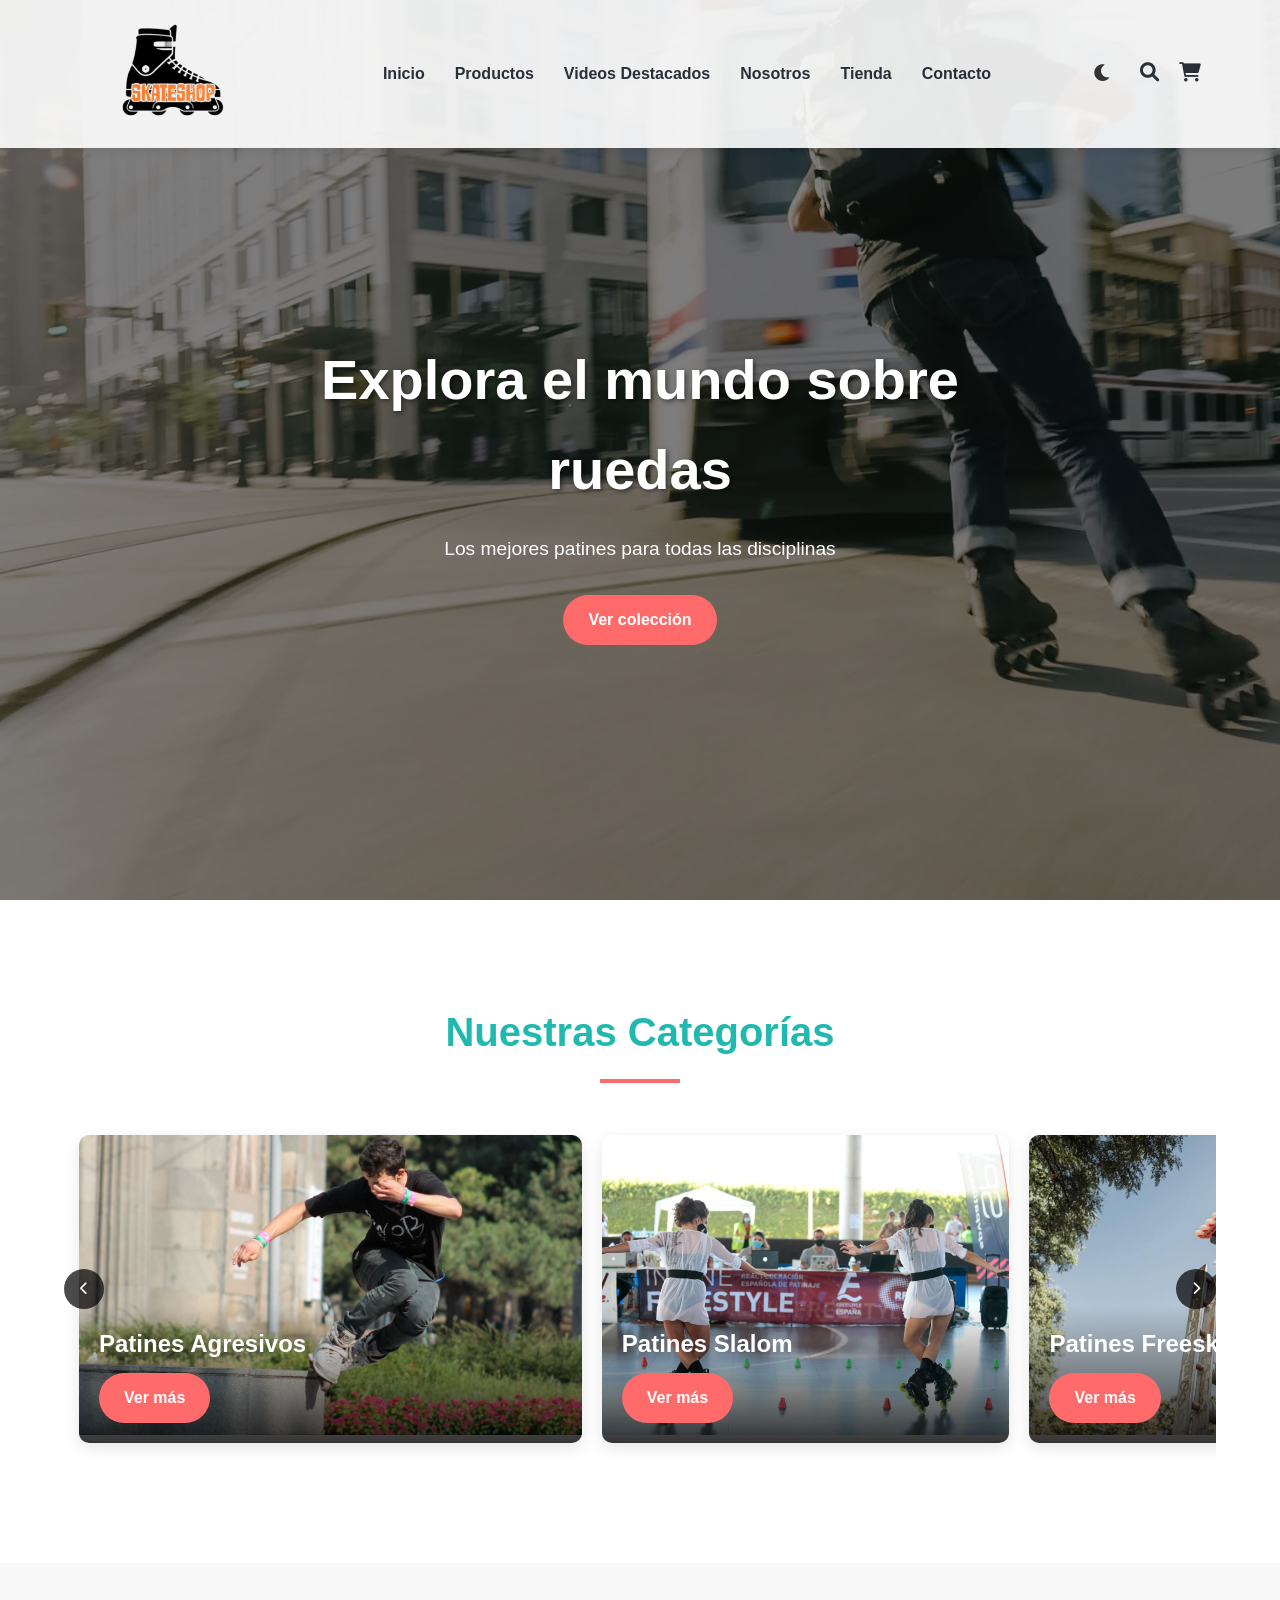
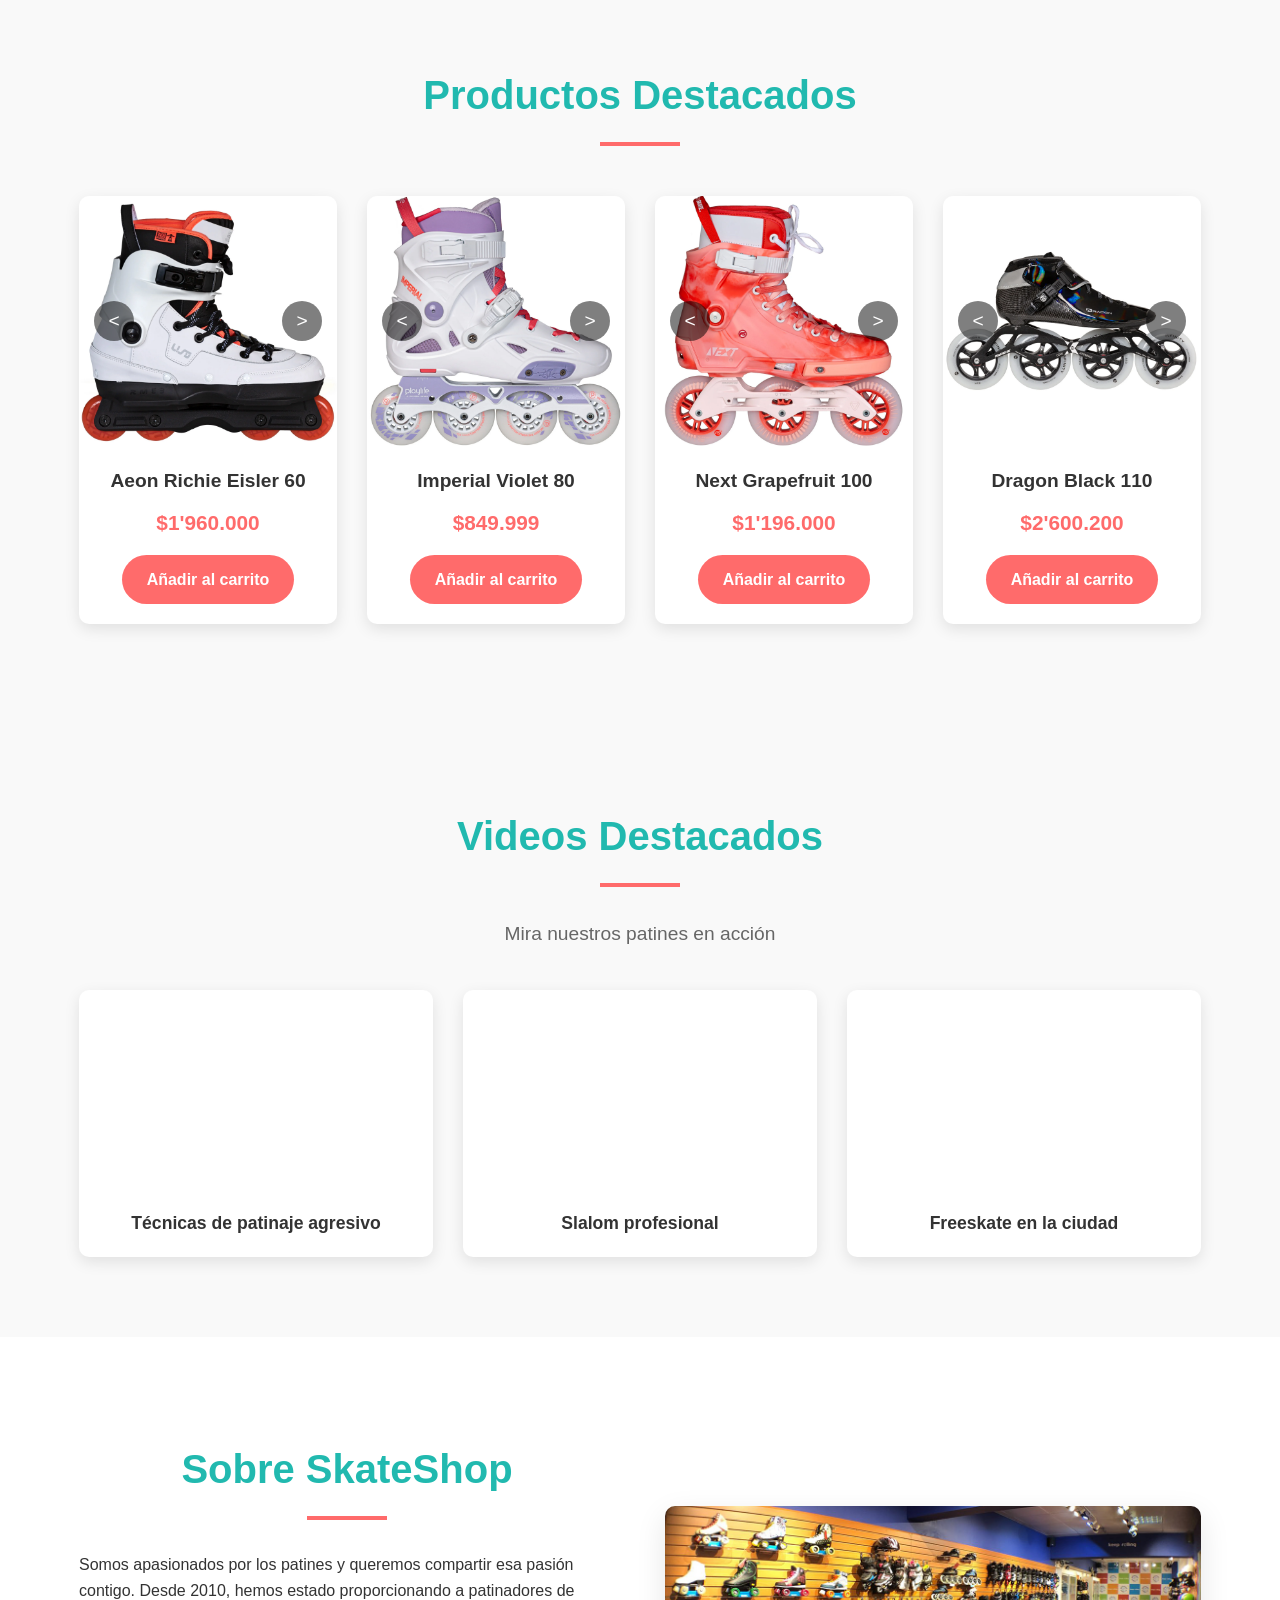
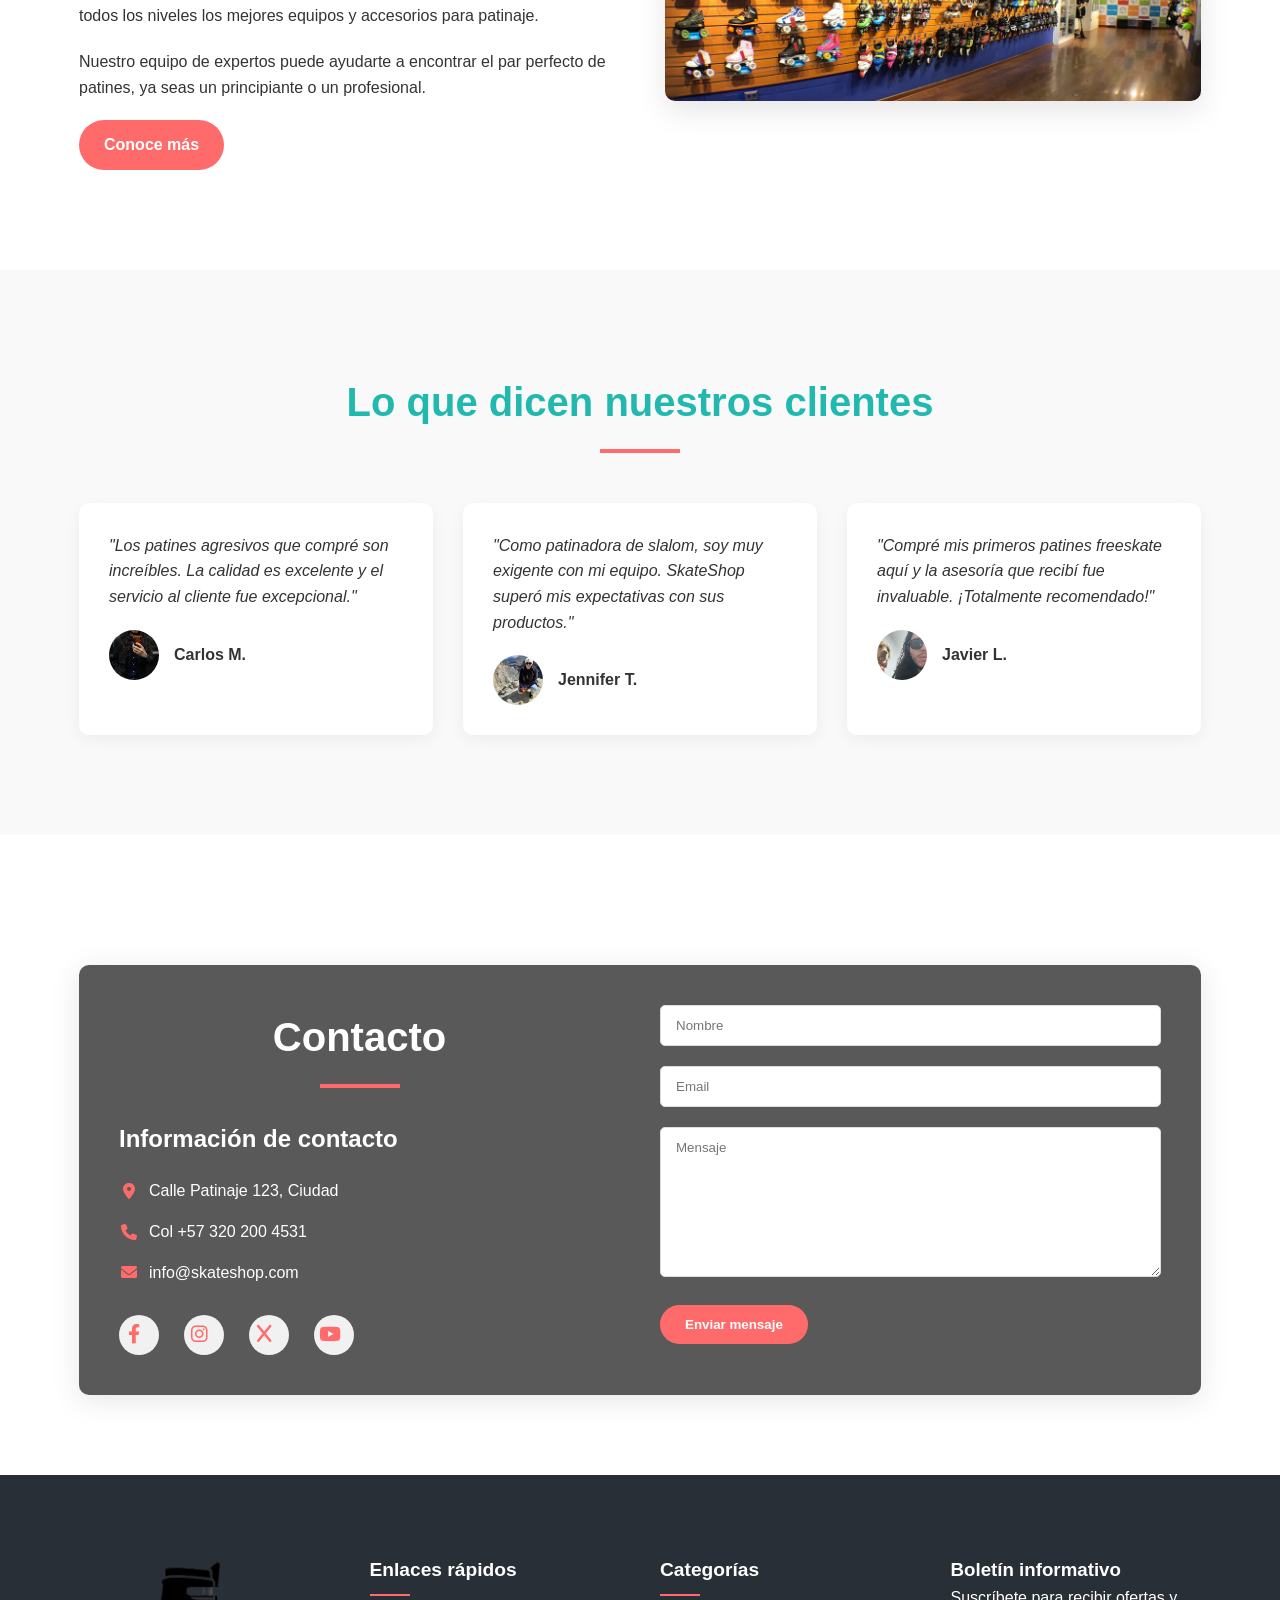
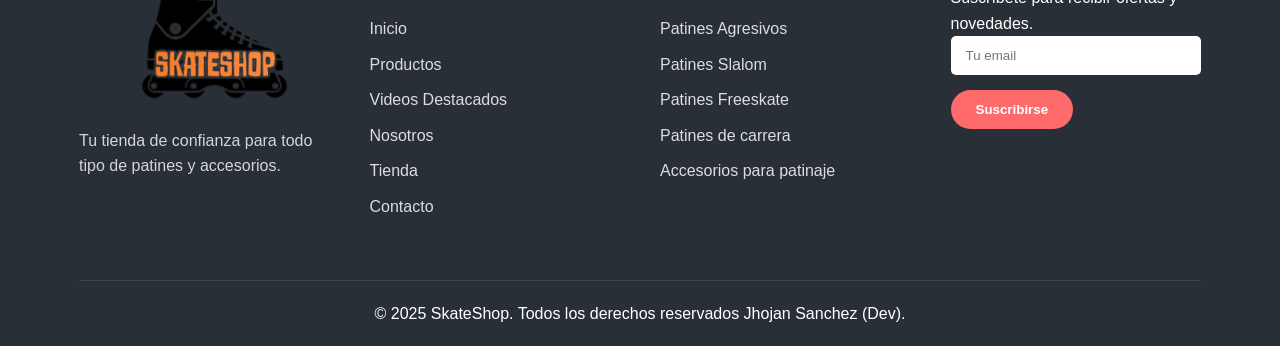
==== index.html @ 590245e5 "Add files via upload" ====
<!DOCTYPE html>
<html lang="es">
<head>
    <meta charset="UTF-8">
    <meta name="viewport" content="width=device-width, initial-scale=1.0">
    <title>SkateShop - Tienda de Patines</title>
    <link rel="stylesheet" href="https://cdnjs.cloudflare.com/ajax/libs/font-awesome/6.0.0-beta3/css/all.min.css">
    <link rel="stylesheet" href="css/style.css">
</head>
<body>
    <header class="header">
        <div class="container"> 
            <div class="header-content">
                <div class="logo">
                    
                    <img src="img/LogoSS.png" alt="SkateShop" height="100" width="180" >
                </div>
                <nav class="navbar">
                    <ul>
                        <li><a href="#home">Inicio</a></li>
                        <li><a href="#products">Productos</a></li>
                        <li><a href="#videos">Videos Destacados</a></li>
                        <li><a href="#about">Nosotros</a></li>
                        <li><a href="./index_car.html">Tienda</a></li>
                        <li><a href="#contact">Contacto</a></li>

                    </ul>
                </nav>
                <div class="header-actions">
                    <!-- Botón de cambio de tema -->
                    <button id="theme-toggle" class="theme-btn">
                        <i class="fas fa-moon"></i> <!-- Icono de luna (modo oscuro) -->
                        </button>
                    <a href="#" class="search-btn"><i class="fas fa-search"></i></a>
                    <a href="./carrito.html" class="cart-btn"><i class="fas fa-shopping-cart"></i></a>
                    <div class="hamburger-menu">
                        <div class="bar"></div>
                        <div class="bar"></div>
                        <div class="bar"></div>
                        

                    </div>
                </div>
            </div>
        </div>
    </header>

    <section class="hero" id="home">
        <div class="container">
            <div class="hero-content">
                <h1>Explora el mundo sobre ruedas</h1>
                <p>Los mejores patines para todas las disciplinas</p>
                <a href="#products" class="btn">Ver colección</a>
            </div>
        </div>
    </section>
    <section class="categories" id="products">
        <div class="container">
            <h2 class="section-title">Nuestras Categorías</h2>
            <div class="categories-carousel">
                <div class="carousel-inner">
                    <!-- Categoría 1 -->
                    <div class="category-item">
                        <img src="img/agresivos.jpg" alt="Patines Agresivos">
                        <div class="category-info">
                            <h3>Patines Agresivos</h3>
                            <a href="./agresivo.html" class="btn">Ver más</a>
                        </div>
                    </div>
                    
                    <!-- Categoría 2 -->
                    <div class="category-item">
                        <img src="img/slalom.jpg" alt="Patines Slalom">
                        <div class="category-info">
                            <h3>Patines Slalom</h3>
                            <a href="./slalom.html" class="btn">Ver más</a>
                        </div>
                    </div>
                    
                    <!-- Categoría 3 -->
                    <div class="category-item">
                        <img src="img/freeskate.jpg" alt="Patines Freeskate">
                        <div class="category-info">
                            <h3>Patines Freeskate</h3>
                            <a href="./freeskate.html" class="btn">Ver más</a>
                        </div>
                    </div>
                    
                    <!-- Categoría 4 -->
                    <div class="category-item">
                        <img src="img/carrera.jpg" alt="Patines de carrera">
                        <div class="category-info">
                            <h3>Patines de carrera</h3>
                            <a href="./carrera.html" class="btn">Ver más</a>
                        </div>
                    </div>
                    
                    <!-- Categoría 5 -->
                    <div class="category-item">
                        <img src="img/accesorios.jpg" alt="Accesorios para patinaje">
                        <div class="category-info">
                            <h3>Accesorios</h3>
                            <a href="./accesorios.html" class="btn">Ver más</a>
                        </div>
                    </div>
                </div>
                
                <!-- Flechas de navegación -->
                <button class="carousel-arrow prev"><i class="fas fa-chevron-left"></i></button>
                <button class="carousel-arrow next"><i class="fas fa-chevron-right"></i></button>
                </div>
        </div>
    </section>
    <section class="featured-products">
        <div class="container">
            <h2 class="section-title">Productos Destacados</h2>
            <div class="products-grid">
                <!-- Producto 1  -->
                <div class="product-item">
                    <div class="product-carousel">
                        <img src="img/producto1.jpg" alt="Patín agresivo frontal" class="active">
                        <img src="img/producto1-2.jpg" alt="Patín agresivo lateral">
                        <img src="img/producto1-3.jpg" alt="Patín agresivo detalle">
                            <button class="carousel-prev">&lt;</button>
                            <button class="carousel-next">&gt;</button>
                    </div>
                        <div class="product-info">
                            <h3>Aeon Richie Eisler 60</h3>
                            <span class="price">$1'960.000</span>
                            <a href="./js/main.js" class="btn">Añadir al carrito</a>
                        </div>
                </div>
                    
                <!-- Producto 2 -->
                <div class="product-item">
                    <div class="product-carousel">
                        <img src="img/producto2.jpg" alt="Patín slalom frontal" class="active">
                        <img src="img/producto2-2.jpg" alt="Patín slalom lateral">
                        <img src="img/producto2-3.jpg" alt="Patín slalom detalle">
                            <button class="carousel-prev">&lt;</button>
                            <button class="carousel-next">&gt;</button>
                    </div>
                        <div class="product-info">
                            <h3>Imperial Violet 80</h3>
                            <span class="price">$849.999</span>
                            <a href="#" class="btn">Añadir al carrito</a>
                        </div>
                    </div>
                    
                <!-- Producto 3  -->
                <div class="product-item">
                    <div class="product-carousel">
                        <img src="img/producto3.jpg" alt="Patín freeskate frontal" class="active">
                        <img src="img/producto3-2.jpg" alt="Patín freeskate lateral">
                        <img src="img/producto3-3.jpg" alt="Patín freeskate detalle">
                            <button class="carousel-prev">&lt;</button>
                            <button class="carousel-next">&gt;</button>
                    </div>
                        <div class="product-info">
                            <h3>Next Grapefruit 100</h3>
                            <span class="price">$1'196.000</span>
                            <a href="#" class="btn">Añadir al carrito</a>
                        </div>
                    </div>
                    
                <!-- Producto 4  -->
                <div class="product-item">
                    <div class="product-carousel">
                        <img src="img/producto4.jpg" alt="Patín carrera frontal" class="active">
                        <img src="img/producto4-2.jpg" alt="Patín carrera lateral">
                        <img src="img/producto4-3.jpg" alt="Patín carrera detalle">
                            <button class="carousel-prev">&lt;</button>
                            <button class="carousel-next">&gt;</button>
                        </div>
                    <div class="product-info">
                            <h3>Dragon Black 110</h3>
                            <span class="price">$2'600.200</span>
                            <a href="#" class="btn">Añadir al carrito</a>
                    </div>
                </div>
            </div>
        </div>
    </section>
    <section class="video-gallery" id="videos">
        <div class="container">
            <h2 class="section-title">Videos Destacados</h2>
            <p class="section-subtitle">Mira nuestros patines en acción</p>
            
            <div class="videos-grid">
                <!-- Video 1 -->
                <div class="video-item">
                    <div class="video-wrapper">
                        <iframe width="560" height="315" src="https://www.youtube.com/embed/Sr0-2XMHd2Q?si=Ds5uOiQZs5JScUK5" title="YouTube video player" frameborder="0" allow="accelerometer; autoplay; clipboard-write; encrypted-media; gyroscope; picture-in-picture; web-share" referrerpolicy="strict-origin-when-cross-origin" allowfullscreen></iframe>
                    </div>
                    <h3>Técnicas de patinaje agresivo</h3>
                </div>
    
                <!-- Video 2 -->
                <div class="video-item">
                    <div class="video-wrapper">
                        <iframe width="560" height="315" src="https://www.youtube.com/embed/Ugv8FEZV8Ik?si=fAJpQzqr6JmjZB93" title="YouTube video player" frameborder="0" allow="accelerometer; autoplay; clipboard-write; encrypted-media; gyroscope; picture-in-picture; web-share" referrerpolicy="strict-origin-when-cross-origin" allowfullscreen></iframe>
                    </div>
                    <h3>Slalom profesional</h3>
                </div>
    
                <!-- Video 3 -->
                <div class="video-item">
                    <div class="video-wrapper">
                        <iframe width="560" height="315" src="https://www.youtube.com/embed/f1-cIEmWUrc?si=PZpSSpSsJpAA1SDC" title="YouTube video player" frameborder="0" allow="accelerometer; autoplay; clipboard-write; encrypted-media; gyroscope; picture-in-picture; web-share" referrerpolicy="strict-origin-when-cross-origin" allowfullscreen></iframe>
                    </div>
                    <h3>Freeskate en la ciudad</h3>
                </div>
            </div>
        </div>
    </section>

    <section class="about" id="about">
        <div class="container">
            <div class="about-content">
                <div class="about-text">
                    <h2 class="section-title">Sobre SkateShop</h2>
                    <p>Somos apasionados por los patines y queremos compartir esa pasión contigo. Desde 2010, hemos estado proporcionando a patinadores de todos los niveles los mejores equipos y accesorios para patinaje.</p>
                    <p>Nuestro equipo de expertos puede ayudarte a encontrar el par perfecto de patines, ya seas un principiante o un profesional.</p>
                    <a href="./sobreskateshop.html" class="btn">Conoce más</a>
                </div>
                <div class="about-image">
                    <img src="img/about.jpg" alt="Sobre SkateShop">
                </div>
            </div>
        </div>
    </section>

    <section class="testimonials">
        <div class="container">
            <h2 class="section-title">Lo que dicen nuestros clientes</h2>
            <div class="testimonials-grid">
                <div class="testimonial-item">
                    <div class="testimonial-content">
                        <p>"Los patines agresivos que compré son increíbles. La calidad es excelente y el servicio al cliente fue excepcional."</p>
                        <div class="testimonial-author">
                            <img src="img/client1.jpeg" alt="Carlos M.">
                            <span>Carlos M.</span>
                        </div>
                    </div>
                </div>
                <div class="testimonial-item">
                    <div class="testimonial-content">
                        <p>"Como patinadora de slalom, soy muy exigente con mi equipo. SkateShop superó mis expectativas con sus productos."</p>
                        <div class="testimonial-author">
                            <img src="img/client2.jpeg" alt="Jennifer T.">
                            <span>Jennifer T.</span>
                        </div>
                    </div>
                </div>
                <div class="testimonial-item">
                    <div class="testimonial-content">
                        <p>"Compré mis primeros patines freeskate aquí y la asesoría que recibí fue invaluable. ¡Totalmente recomendado!"</p>
                        <div class="testimonial-author">
                            <img src="img/client3.jpeg" alt="Javier L.">
                            <span>Javier L.</span>
                        </div>
                    </div>
                </div>
            </div>
        </div>
    </section>

    <section class="contact" id="contact">
        <!-- Mapa como fondo -->
        <div class="contact-map">
            <iframe src="https://www.google.com/maps/embed?pb=!1m18!1m12!1m3!1d7953.954732929557!2d-74.22060728073119!3d4.598077223741003!2m3!1f0!2f0!3f0!3m2!1i1024!2i768!4f13.1!3m3!1m2!1s0x8e3f9f2a68323b0b%3A0x333fddb10634e21d!2sConjunto%20Residencial%20Portal%20de%20Los%20Cerezos!5e0!3m2!1ses!2sco!4v1743812905879!5m2!1ses!2sco" width="600" height="450" style="border:0;" allowfullscreen="" loading="lazy" referrerpolicy="no-referrer-when-downgrade">
            </iframe>
        </div>
        
        <div class="container">
            
            <div class="contact-content">
                <div class="contact-info">
                    <h2 class="section-contacto">Contacto</h2>
                    <h3>Información de contacto</h3>
                    <p><i class="fas fa-map-marker-alt"></i> Calle Patinaje 123, Ciudad</p>
                    <p><i class="fas fa-phone"></i> Col +57 320 200 4531</p>
                    <p><i class="fas fa-envelope"></i> info@skateshop.com</p>
                    <div class="social-links">
                        <a href="https://www.facebook.com/?locale=es_LA"><i class="fab fa-facebook-f"></i></a>
                        <a href="https://www.instagram.com/"><i class="fab fa-instagram"></i></a>
                        <a href="https://x.com/?lang=es"><i class="fab fa-x"></i></a>
                        <a href="https://www.youtube.com/"><i class="fab fa-youtube"></i></a>
                    </div>
                </div>
                <div class="contact-form">
                    <form>
                        <div class="form-group">
                            <input type="text" placeholder="Nombre" required>
                        </div>
                        <div class="form-group">
                            <input type="email" placeholder="Email" required>
                        </div>
                        <div class="form-group">
                            <textarea placeholder="Mensaje" required></textarea>
                        </div>
                        <button type="submit" class="btn">Enviar mensaje</button>
                    </form>
                </div>
            </div>
        </div>
    </section>

    <footer class="footer">
        <div class="container">
            <div class="footer-content">
                <div class="footer-logo">
                    <img src="img/LogoSS.png" alt="SkateShop" height="150" width="260" >
                    <p>Tu tienda de confianza para todo tipo de patines y accesorios.</p>
                </div>
                <div class="footer-links">
                    <h3>Enlaces rápidos</h3>
                    <ul>
                        <li><a href="#home">Inicio</a></li>
                        <li><a href="#products">Productos</a></li>
                        <li><a href="#videos">Videos Destacados</a></li>
                        <li><a href="#about">Nosotros</a></li>
                        <li><a href="./index_car.html">Tienda</a></li>
                        <li><a href="#contact">Contacto</a></li>
                    </ul>
                </div>
                <div class="footer-links">
                    <h3>Categorías</h3>
                    <ul>
                        <li><a href="./agresivo.html">Patines Agresivos</a></li>
                        <li><a href="./slalom.html">Patines Slalom</a></li>
                        <li><a href="./freeskate.html">Patines Freeskate</a></li>
                        <li><a href="./carrera.html">Patines de carrera</a></li>
                        <li><a href="./accesorios.html">Accesorios para patinaje</a></li>
                    </ul>
                </div>
                <div class="footer-newsletter">
                    <h3>Boletín informativo</h3>
                    <p>Suscríbete para recibir ofertas y novedades.</p>
                    <form>
                        <input type="email" placeholder="Tu email">
                        <button type="submit" class="btn">Suscribirse</button>
                    </form>
                </div>
            </div>
            <div class="footer-bottom">
                <p>&copy; 2025 SkateShop. Todos los derechos reservados Jhojan Sanchez (Dev).</p>
            </div>
        </div>
    </footer>
    <!-- LIGHTBOX - Añade esto justo aquí -->
    <div id="lightbox" class="lightbox">
        <span class="close">&times;</span>
        <div class="lightbox-content">
            <img id="lightbox-image" src="" alt="">
            <button class="lightbox-prev">&lt;</button>
            <button class="lightbox-next">&gt;</button>
        </div>
    </div>

    <script src="js/script.js"></script>


</body>
</html>
---- css/style.css ----
/* Estilos generales */
:root {
    --primary-color: #ff6b6b;
    --secondary-color: #4ecdc4;
    --dark-color: #292f36;
    --light-color: #f7fff7;
    --accent-color: #ff9f1c;
}

* {
    margin: 0;
    padding: 0;
    box-sizing: border-box;
}


body {
    font-family: 'Segoe UI', Tahoma, Geneva, Verdana, sans-serif;
    line-height: 1.6;
    color: var(--dark-color);
    background-color: var(--light-color);
    overflow-x: hidden;
}

.container {
    width: 90%;
    max-width: 1200px;
    margin: 0 auto;
    padding: 0 15px;
}

.btn {
    display: inline-block;
    padding: 12px 25px;
    background-color: var(--primary-color);
    color: white;
    text-decoration: none;
    border-radius: 30px;
    font-weight: 600;
    transition: all 0.3s ease;
    border: none;
    cursor: pointer;
}

.btn:hover {
    background-color: var(--accent-color);
    transform: translateY(-3px);
    box-shadow: 0 10px 20px rgba(0, 0, 0, 0.1);
}

.section-title {
    font-size: 2.5rem;
    margin-bottom: 2rem;
    text-align: center;
    position: relative;
    color: #21b9af;
}

.section-title::after {
    content: '';
    display: block;
    width: 80px;
    height: 4px;
    background-color: var(--primary-color);
    margin: 15px auto;
}
.section-contacto {
    font-size: 2.5rem;
    margin-bottom: 2rem;
    text-align: center;
    position: relative;
    color: white;
}
.section-contacto::after {
    content: '';
    display: block;
    width: 80px;
    height: 4px;
    background-color: var(--primary-color);
    margin: 15px auto;
}


/* Header */
.header {
    position: fixed;
    top: 0;
    left: 0;
    width: 100%;
    padding: 20px 0;
    z-index: 1000;
    transition: all 0.3s ease;
    background-color: rgba(255, 255, 255, 0.9);
    box-shadow: 0 2px 10px rgba(0, 0, 0, 0.1);
}

.header.scrolled {
    padding: 15px 0;
    background-color: rgba(255, 255, 255, 0.98);
    box-shadow: 0 5px 20px rgba(0, 0, 0, 0.1);
}

.header-content {
    display: flex;
    justify-content: space-between;
    align-items: center;
}

.logo a {
    font-size: 1.8rem;
    font-weight: 700;
    color: var(--primary-color);
    text-decoration: none;
}

.navbar ul {
    display: flex;
    list-style: none;
}

.navbar ul li {
    margin-left: 30px;
}

.navbar ul li a {
    text-decoration: none;
    color: var(--dark-color);
    font-weight: 600;
    transition: color 0.3s ease;
    position: relative;
}

.navbar ul li a:hover {
    color: var(--primary-color);
}

.navbar ul li a::after {
    content: '';
    position: absolute;
    width: 0;
    height: 2px;
    background-color: var(--primary-color);
    bottom: -5px;
    left: 0;
    transition: width 0.3s ease;
}

.navbar ul li a:hover::after {
    width: 100%;
}

.header-actions {
    display: flex;
    align-items: center;
}

.search-btn, .cart-btn {
    color: var(--dark-color);
    font-size: 1.2rem;
    margin-left: 20px;
    transition: color 0.3s ease;
}

.search-btn:hover, .cart-btn:hover {
    color: var(--primary-color);
}

.hamburger-menu {
    display: none;
    flex-direction: column;
    justify-content: space-between;
    width: 30px;
    height: 20px;
    margin-left: 20px;
    cursor: pointer;
}

.hamburger-menu .bar {
    width: 100%;
    height: 3px;
    background-color: var(--dark-color);
    transition: all 0.3s ease;
}

/* Hero Section */
.hero {
    height: 100vh;
    background: linear-gradient(rgba(0, 0, 0, 0.5), rgba(0, 0, 0, 0.5)), url('../img/hero-bg.jpg') no-repeat center center/cover;
    display: flex;
    align-items: center;
    text-align: center;
    color: white;
    padding-top: 80px;
}


.hero-content {
    max-width: 800px;
    margin: 0 auto;
    animation: fadeInUp 1s ease;
}

.hero h1 {
    font-size: 3.5rem;
    margin-bottom: 20px;
    text-shadow: 2px 2px 5px rgba(0, 0, 0, 0.5);
}

.hero p {
    font-size: 1.2rem;
    margin-bottom: 30px;
}

/* Categories Section */
.categories {
    padding: 100px 0;
    background-color: white;
}

.categories-grid {
    display: grid;
    grid-template-columns: repeat(auto-fit, minmax(250px, 1fr));
    gap: 30px;
    margin-top: 50px;
}

.category-item {
    position: relative;
    border-radius: 10px;
    overflow: hidden;
    box-shadow: 0 5px 15px rgba(0, 0, 0, 0.1);
    transition: transform 0.3s ease;
}

.category-item:hover {
    transform: translateY(-10px);
}

.category-item img {
    width: 100%;
    height: 300px;
    object-fit: cover;
    transition: transform 0.5s ease;
}

.category-item:hover img {
    transform: scale(1.1);
}

.category-info {
    position: absolute;
    bottom: 0;
    left: 0;
    width: 100%;
    padding: 20px;
    background: linear-gradient(to top, rgba(0, 0, 0, 0.8), transparent);
    color: white;
}

.category-info h3 {
    margin-bottom: 10px;
    font-size: 1.5rem;
}

/* Featured Products */
.featured-products {
    padding: 100px 0;
    background-color: #f9f9f9;
}

.featured-products2 {
    padding: 100px 0;
    background: linear-gradient(rgba(0, 0, 0, 0.5), rgba(0, 0, 0, 0.5)), url('../img/agresivos.jpg') no-repeat center center/cover;

}

.featured-products3 {
    padding: 100px 0;
    background: linear-gradient(rgba(0, 0, 0, 0.5), rgba(0, 0, 0, 0.5)), url('../img/slalom.jpg') no-repeat center center/cover;

}

.featured-products4 {
    padding: 100px 0;
    background: linear-gradient(rgba(0, 0, 0, 0.5), rgba(0, 0, 0, 0.5)), url('../img/freeskate.jpg') no-repeat center center/cover;

}

.featured-products5 {
    padding: 100px 0;
    background: linear-gradient(rgba(0, 0, 0, 0.5), rgba(0, 0, 0, 0.5)), url('../img/carrera.jpg') no-repeat center center/cover;

}

.featured-products6 {
    padding: 100px 0;
    background: linear-gradient(rgba(0, 0, 0, 0.5), rgba(0, 0, 0, 0.5)), url('../img/accesorios.jpg') no-repeat center center/cover;

}


.products-grid {
    display: grid;
    grid-template-columns: repeat(auto-fit, minmax(250px, 1fr));
    gap: 30px;
    margin-top: 50px;
}

.product-item {
    overflow: hidden; /* Contiene la imagen agrandada */
    position: relative; /* Necesario para el z-index */
    border-radius: 10px; /* Mantiene el borde redondeado */
    background-color: white;
    border-radius: 10px;
    overflow: hidden;
    box-shadow: 0 5px 15px rgba(0, 0, 0, 0.1);
    transition: transform 0.3s ease;
}

.product-item:hover img {
    transform: scale(1.05); /* Agranda un 5% */
    box-shadow: 0 8px 20px rgba(0, 0, 0, 0.15); /* Opcional: añade sombra */
    z-index: 10; /* Asegura que la imagen se superponga a otros elementos */
}

.product-item img {
    width: 100%;
    height: 250px;
    object-fit: cover;
    transition: transform 0.3s ease, box-shadow 0.3s ease; /* Suaviza la animación */
    transform-origin: center; /* Escala desde el centro */
}


.product-info {
    padding: 20px;
    text-align: center;
}

.product-info h3 {
    margin-bottom: 10px;
    font-size: 1.2rem;
}

.price {
    display: block;
    font-size: 1.3rem;
    font-weight: 700;
    color: var(--primary-color);
    margin-bottom: 15px;
}

/* About Section */
.about {
    padding: 100px 0;
    background-color: white;
}

.about-content {
    display: grid;
    grid-template-columns: 1fr 1fr;
    gap: 50px;
    align-items: center;
}

.about-text p {
    margin-bottom: 20px;
}

.about-image {
    border-radius: 10px;
    overflow: hidden;
    box-shadow: 0 10px 30px rgba(0, 0, 0, 0.1);
}

.about-image img {
    width: 100%;
    height: auto;
    display: block;
}

/* Testimonials */
.testimonials {
    padding: 100px 0;
    background-color: #f9f9f9;
}

.testimonials-grid {
    display: grid;
    grid-template-columns: repeat(auto-fit, minmax(300px, 1fr));
    gap: 30px;
    margin-top: 50px;
}

.testimonial-item {
    background-color: white;
    padding: 30px;
    border-radius: 10px;
    box-shadow: 0 5px 15px rgba(0, 0, 0, 0.05);
}

.testimonial-content p {
    font-style: italic;
    margin-bottom: 20px;
}

.testimonial-author {
    display: flex;
    align-items: center;
}

.testimonial-author img {
    width: 50px;
    height: 50px;
    border-radius: 50%;
    margin-right: 15px;
    object-fit: cover;
}

.testimonial-author span {
    font-weight: 600;
}

/* Contact Section */
.contact {
    padding: 100px 0;
    background-color: white;
}

.contact-content {
    display: grid;
    grid-template-columns: 1fr 1fr;
    gap: 50px;
    margin-top: 50px;
}

.contact-info h3 {
    font-size: 1.5rem;
    margin-bottom: 20px;
}

.contact-info p {
    margin-bottom: 15px;
    display: flex;
    align-items: center;
}

.contact-info i {
    margin-right: 10px;
    color: var(--primary-color);
}

.social-links {
    margin-top: 30px;
}

.social-links a {
    display: inline-block;
    width: 40px;
    height: 40px;
    background-color: #f1f1f1;
    border-radius: 50%;
    text-align: center;
    line-height: 40px;
    margin-right: 10px;
    color: var(--dark-color);
    transition: all 0.3s ease;
}

.social-links a:hover {
    background-color: var(--primary-color);
    color: white;
}

.form-group {
    margin-bottom: 20px;
}

.form-group input,
.form-group textarea {
    width: 100%;
    padding: 12px 15px;
    border: 1px solid #ddd;
    border-radius: 5px;
    font-family: inherit;
    transition: border-color 0.3s ease;
}

.form-group input:focus,
.form-group textarea:focus {
    outline: none;
    border-color: var(--primary-color);
}

.form-group textarea {
    min-height: 150px;
    resize: vertical;
}

/* Footer */
.footer {
    background-color: var(--dark-color);
    color: white;
    padding: 80px 0 0;
}

.footer-content {
    display: grid;
    grid-template-columns: repeat(auto-fit, minmax(200px, 1fr));
    gap: 40px;
    margin-bottom: 50px;
}

.footer-logo a {
    font-size: 1.8rem;
    font-weight: 700;
    color: white;
    text-decoration: none;
    margin-bottom: 20px;
    display: block;
}

.footer-logo p {
    opacity: 0.8;
    margin-top: 15px;
}

.footer-links h3 {
    font-size: 1.2rem;
    margin-bottom: 20px;
    position: relative;
    padding-bottom: 10px;
}

.footer-links h3::after {
    content: '';
    position: absolute;
    left: 0;
    bottom: 0;
    width: 40px;
    height: 2px;
    background-color: var(--primary-color);
}

.footer-links ul {
    list-style: none;
}

.footer-links ul li {
    margin-bottom: 10px;
}

.footer-links ul li a {
    color: #ddd;
    text-decoration: none;
    transition: color 0.3s ease;
}

.footer-links ul li a:hover {
    color: var(--primary-color);
}

.footer-newsletter input {
    width: 100%;
    padding: 12px 15px;
    border: none;
    border-radius: 5px;
    margin-bottom: 15px;
}

.footer-bottom {
    text-align: center;
    padding: 20px 0;
    border-top: 1px solid rgba(255, 255, 255, 0.1);
}

/* Animaciones */
@keyframes fadeInUp {
    from {
        opacity: 0;
        transform: translateY(30px);
    }
    to {
        opacity: 1;
        transform: translateY(0);
    }
}

/* Responsive */
@media (max-width: 992px) {
    .about-content,
    .contact-content {
        grid-template-columns: 1fr;
    }
    
    .about-image {
        order: -1;
    }
}

@media (max-width: 768px) {
    .navbar {
        position: fixed;
        top: 80px;
        left: -100%;
        width: 80%;
        height: calc(100vh - 80px);
        background-color: white;
        flex-direction: column;
        align-items: center;
        justify-content: center;
        transition: left 0.3s ease;
    }
    
    .navbar.active {
        left: 0;
    }
    
    .navbar ul {
        flex-direction: column;
        align-items: center;
    }
    
    .navbar ul li {
        margin: 15px 0;
    }
    
    .hamburger-menu {
        display: flex;
    }
    
    .hamburger-menu.active .bar:nth-child(1) {
        transform: translateY(8px) rotate(45deg);
    }
    
    .hamburger-menu.active .bar:nth-child(2) {
        opacity: 0;
    }
    
    .hamburger-menu.active .bar:nth-child(3) {
        transform: translateY(-8px) rotate(-45deg);
    }
    
    .hero h1 {
        font-size: 2.5rem;
    }
}

@media (max-width: 576px) {
    .section-title {
        font-size: 2rem;
    }

    .section-contacto {
        font-size: 2rem;
    }
    
    .hero h1 {
        font-size: 2rem;
    }
    
    .hero p {
        font-size: 1rem;
    }
}

/* Botones de navegación */
.prev-btn, .next-btn {
    position: absolute;
    top: 50%;
    transform: translateY(-50%);
    background: rgba(255, 255, 255, 0.3);
    color: white;
    border: none;
    font-size: 2rem;
    cursor: pointer;
    padding: 15px;
    border-radius: 50%;
}

.prev-btn { left: 10px; }
.next-btn { right: 10px; }

.close {
    position: absolute;
    top: 20px;
    right: 30px;
    color: white;
    font-size: 3rem;
    cursor: pointer;
}

/* Estilos para todos los carruseles */
.product-carousel {
    position: relative;
    height: 250px;
    overflow: hidden;
    border-radius: 10px 10px 0 0;
}

.product-carousel img {
    position: absolute;
    width: 100%;
    height: 100%;
    object-fit: cover;
    opacity: 0;
    transition: opacity 0.5s ease;
}

.product-carousel img.active {
    opacity: 1;
}

.carousel-prev, .carousel-next {
    position: absolute;
    top: 50%;
    transform: translateY(-50%);
    background: rgba(0,0,0,0.5);
    color: white;
    border: none;
    width: 40px;
    height: 40px;
    border-radius: 50%;
    font-size: 1.2rem;
    cursor: pointer;
    z-index: 10;
    transition: all 0.3s ease;
}

.carousel-prev:hover, .carousel-next:hover {
    background: rgba(0,0,0,0.8);
}

.carousel-prev { left: 15px; }
.carousel-next { right: 15px; }

/* Lightbox */
.lightbox {
    display: none;
    position: fixed;
    top: 0;
    left: 0;
    width: 100%;
    height: 100%;
    background: rgba(0, 0, 0, 0.9);
    z-index: 10000; /* Más alto que todo */
    align-items: center;
    justify-content: center;
    animation: fadeIn 0.3s ease;
}

.lightbox-content {
    position: relative;
    max-width: 90%;
    max-height: 90%;
    text-align: center;
}

#lightbox-image {
    max-height: 80vh;
    max-width: 100%;
    border-radius: 5px;
    box-shadow: 0 5px 25px rgba(0, 0, 0, 0.5);
}

.lightbox-prev, .lightbox-next {
    position: absolute;
    top: 50%;
    transform: translateY(-50%);
    background: rgba(255, 255, 255, 0.3);
    color: white;
    border: none;
    font-size: 2rem;
    padding: 15px;
    cursor: pointer;
    border-radius: 50%;
    transition: all 0.3s;
}

.lightbox-prev { left: 20px; }
.lightbox-next { right: 20px; }

.lightbox-prev:hover, .lightbox-next:hover {
    background: rgba(255, 255, 255, 0.5);
}

.close {
    position: absolute;
    top: 20px;
    right: 30px;
    color: white;
    font-size: 3rem;
    cursor: pointer;
    transition: all 0.3s;
}

.close:hover {
    color: #ff6b6b;
}

@keyframes fadeIn {
    from { opacity: 0; }
    to { opacity: 1; }
}

/* Sección de Videos */
.video-gallery {
    padding: 80px 0;
    background-color: #f9f9f9;
}

.section-subtitle {
    text-align: center;
    color: #666;
    margin-bottom: 40px;
    font-size: 1.2rem;
}

.videos-grid {
    display: grid;
    grid-template-columns: repeat(auto-fit, minmax(300px, 1fr));
    gap: 30px;
    margin-top: 40px;
}

.video-item {
    background: white;
    border-radius: 10px;
    overflow: hidden;
    box-shadow: 0 5px 15px rgba(0,0,0,0.1);
    transition: transform 0.3s ease;
}

.video-item:hover {
    transform: translateY(-10px);
}

.video-wrapper {
    position: relative;
    padding-bottom: 56.25%; /* 16:9 Aspect Ratio */
    height: 0;
    overflow: hidden;
}

.video-wrapper iframe {
    position: absolute;
    top: 0;
    left: 0;
    width: 100%;
    height: 100%;
    border: none;
}

.video-item h3 {
    padding: 20px;
    text-align: center;
    color: #333;
    font-size: 1.1rem;
}

@media (max-width: 768px) {
    .videos-grid {
        grid-template-columns: 1fr;
    }
}

/* Carrusel de categorías */
.categories-carousel {
    position: relative;
    overflow: hidden;
    padding: 20px 0;
    margin: 0 -15px; /* Compensa el padding del container */
}

.carousel-inner {
    display: flex;
    transition: transform 0.5s ease;
    gap: 20px;
    padding: 0 15px; /* Vuelve a agregar el padding */
}

.category-item {
    min-width: calc(33.333% - 13.333px); /* 3 items con gap de 20px */
    flex: 0 0 auto;
    transition: all 0.3s ease;
}

/* Flechas */
.carousel-arrow {
    position: absolute;
    top: 50%;
    transform: translateY(-50%);
    background: rgba(0,0,0,0.7);
    color: white;
    border: none;
    width: 40px;
    height: 40px;
    border-radius: 50%;
    cursor: pointer;
    z-index: 10;
    display: flex;
    align-items: center;
    justify-content: center;
}

.carousel-arrow.prev { left: 0; }
.carousel-arrow.next { right: 0; }

/* Responsive */
@media (max-width: 768px) {
    .category-item {
        min-width: calc(50% - 10px); /* 2 items */
    }
}

@media (max-width: 480px) {
    .category-item {
        min-width: 100%; /* 1 item */
    }
}

/* Estilos para la sección de contacto */
.contact {
    position: relative;
    padding: 80px 0;
    color: #ffffff;
}

.contact-map {
    position: absolute;
    top: 0;
    left: 0;
    width: 100%;
    height: 100%;
    z-index: 0;
    overflow: hidden;
}

.contact-map iframe {
    width: 100%;
    height: 100%;
    filter: grayscale(20%) brightness(0.9);
    border: none;
}

.container {
    position: relative;
    z-index: 1;
}

.contact-content {
    display: grid;
    grid-template-columns: 1fr 1fr;
    gap: 40px;
    background: rgba(77, 75, 75, 0.92);
    padding: 40px;
    border-radius: 10px;
    box-shadow: 0 5px 30px rgba(0, 0, 0, 0.1);
}

.contact-info {
    padding-right: 20px;
}

.contact-info h3 {
    margin-bottom: 20px;
    color: #ffffff;
}

.contact-info p {
    margin-bottom: 15px;
    display: flex;
    align-items: center;
}

.contact-info i {
    margin-right: 10px;
    color: #ff6b6b;
    width: 20px;
    text-align: center;
}

.social-links {
    margin-top: 30px;
    display: flex;
    gap: 15px;
}

.social-links a {
    color: #555;
    font-size: 1.2rem;
    transition: color 0.3s;
}

.social-links a:hover {
    color: #ff6b6b;
}

/* Responsive */
@media (max-width: 768px) {
    .contact-content {
        grid-template-columns: 1fr;
    }
    
    .contact-info {
        padding-right: 0;
        margin-bottom: 30px;
    }
    
    .contact {
        padding: 40px 0;
    }
    
    .contact-content {
        padding: 30px;
    }
}


/* Estilos base (modo claro) */
body {
    background-color: #ffffff;
    color: #333333;
    transition: background-color 0.3s, color 0.3s;
}

/* Modo oscuro */
body.dark-mode{
    background-color: #121212;
    color: #f0f0f0;
}

/* Ajustes adicionales para modo oscuro */
body.dark-mode .header,
body.dark-mode .footer,
body.dark-mode .section,
body.dark-mode .categories,
body.dark-mode .featured-products,
body.dark-mode .video-gallery,
body.dark-mode .about,
body.dark-mode .testimonials{
    background-color: #1e1e1e;
    color: #ff6b6b;
}


/* Ajustes texto de encabezado*/
body.dark-mode .section-title{
    color: #ffffff;
}
body.dark-mode .section-contacto{
    color: #ffffff;
}

body.dark-mode .navbar a,
body.dark-mode .footer a,
body.dark-mode .btn {
    color: #f0f0f0;
}

/* Estilo del botón de tema */
.theme-btn {
    background: none;
    border: none;
    color: #333;
    cursor: pointer;
    font-size: 1.2rem;
    padding: 0.5rem;
}

body.dark-mode .theme-btn {
    color: #f0f0f0;
}
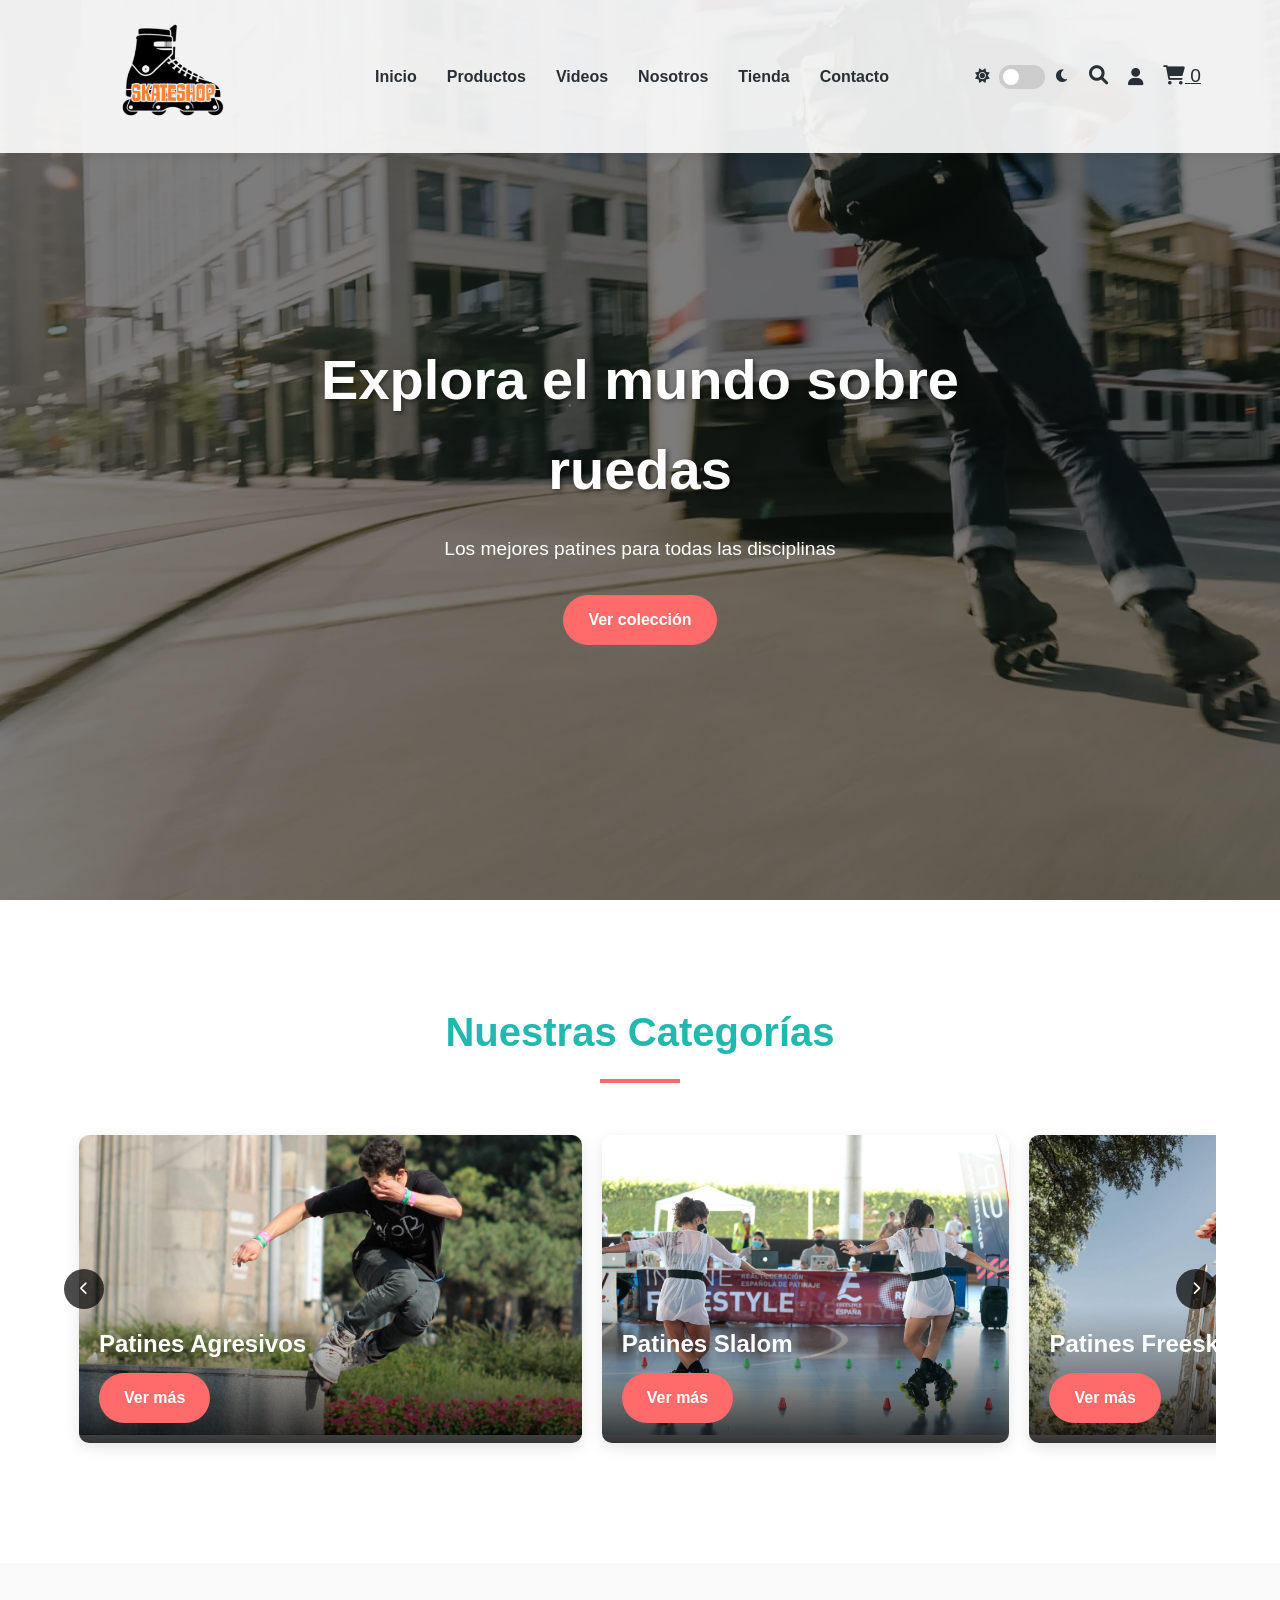
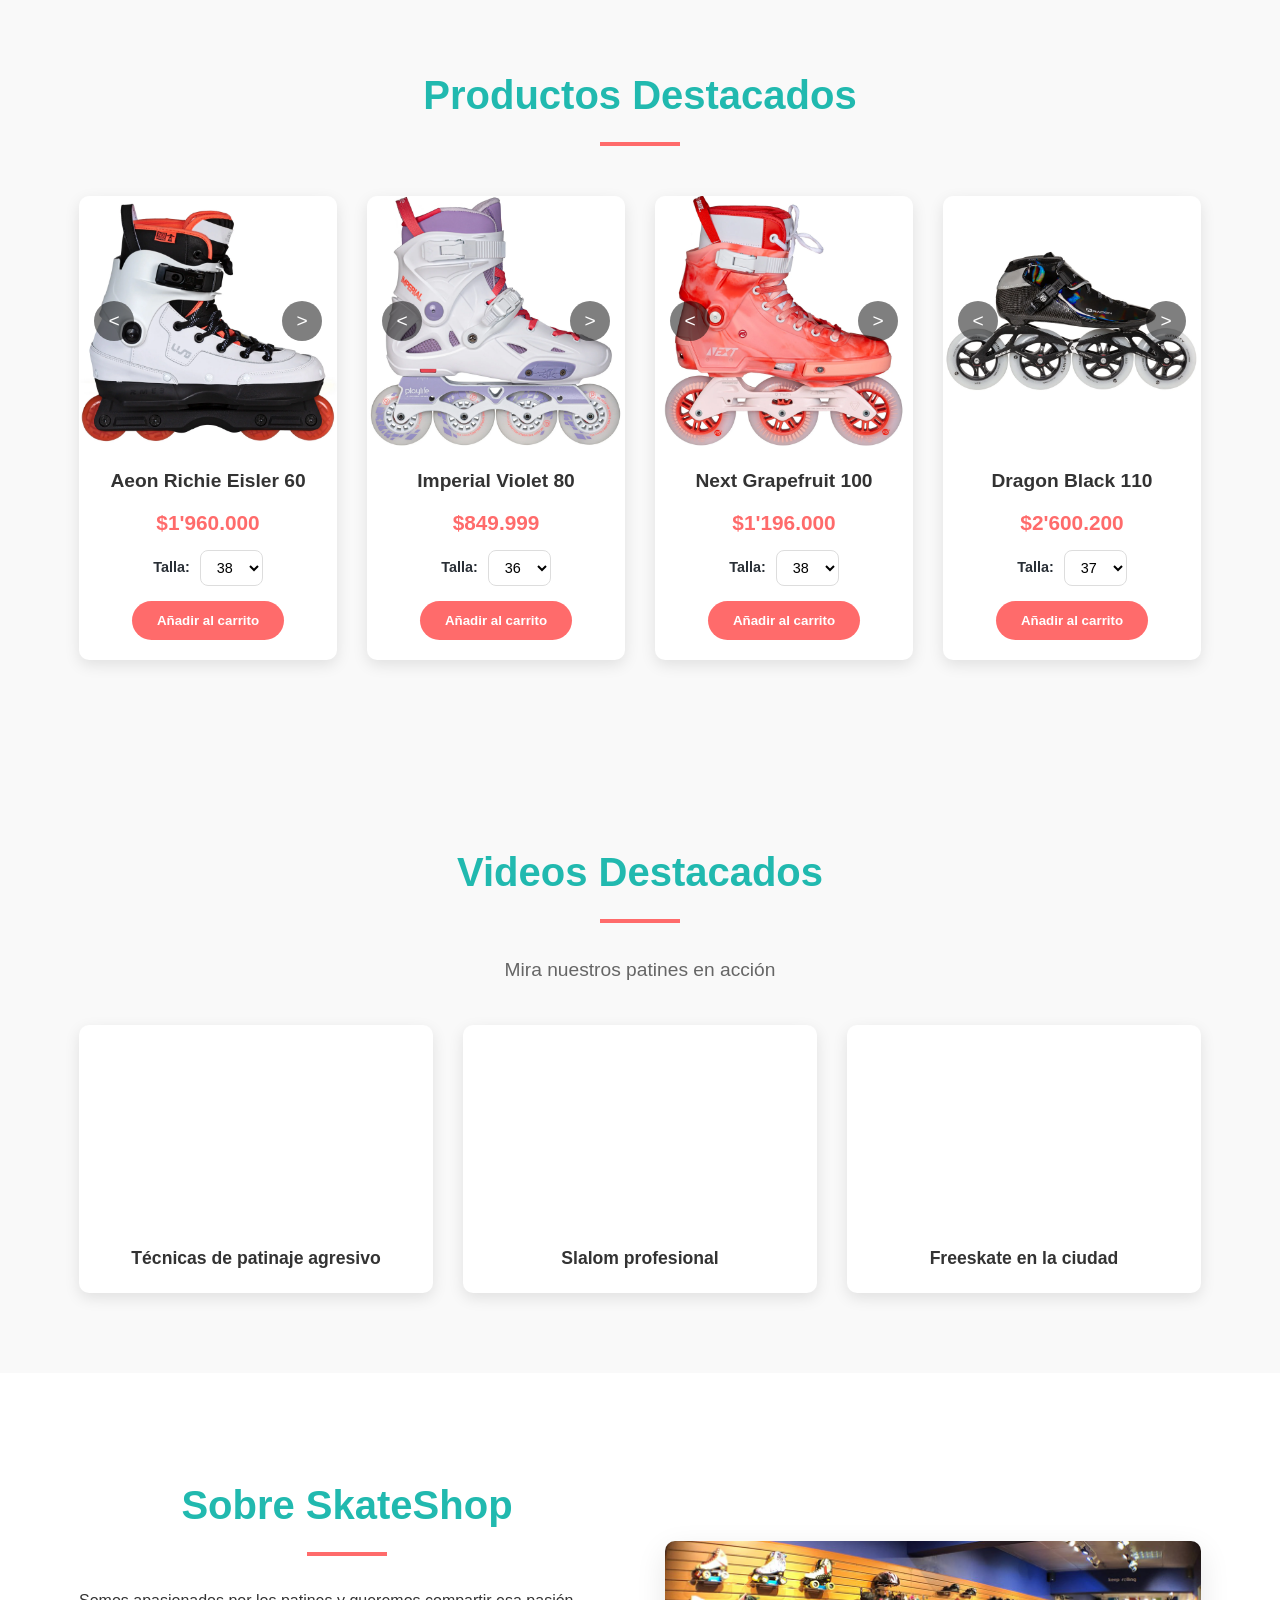
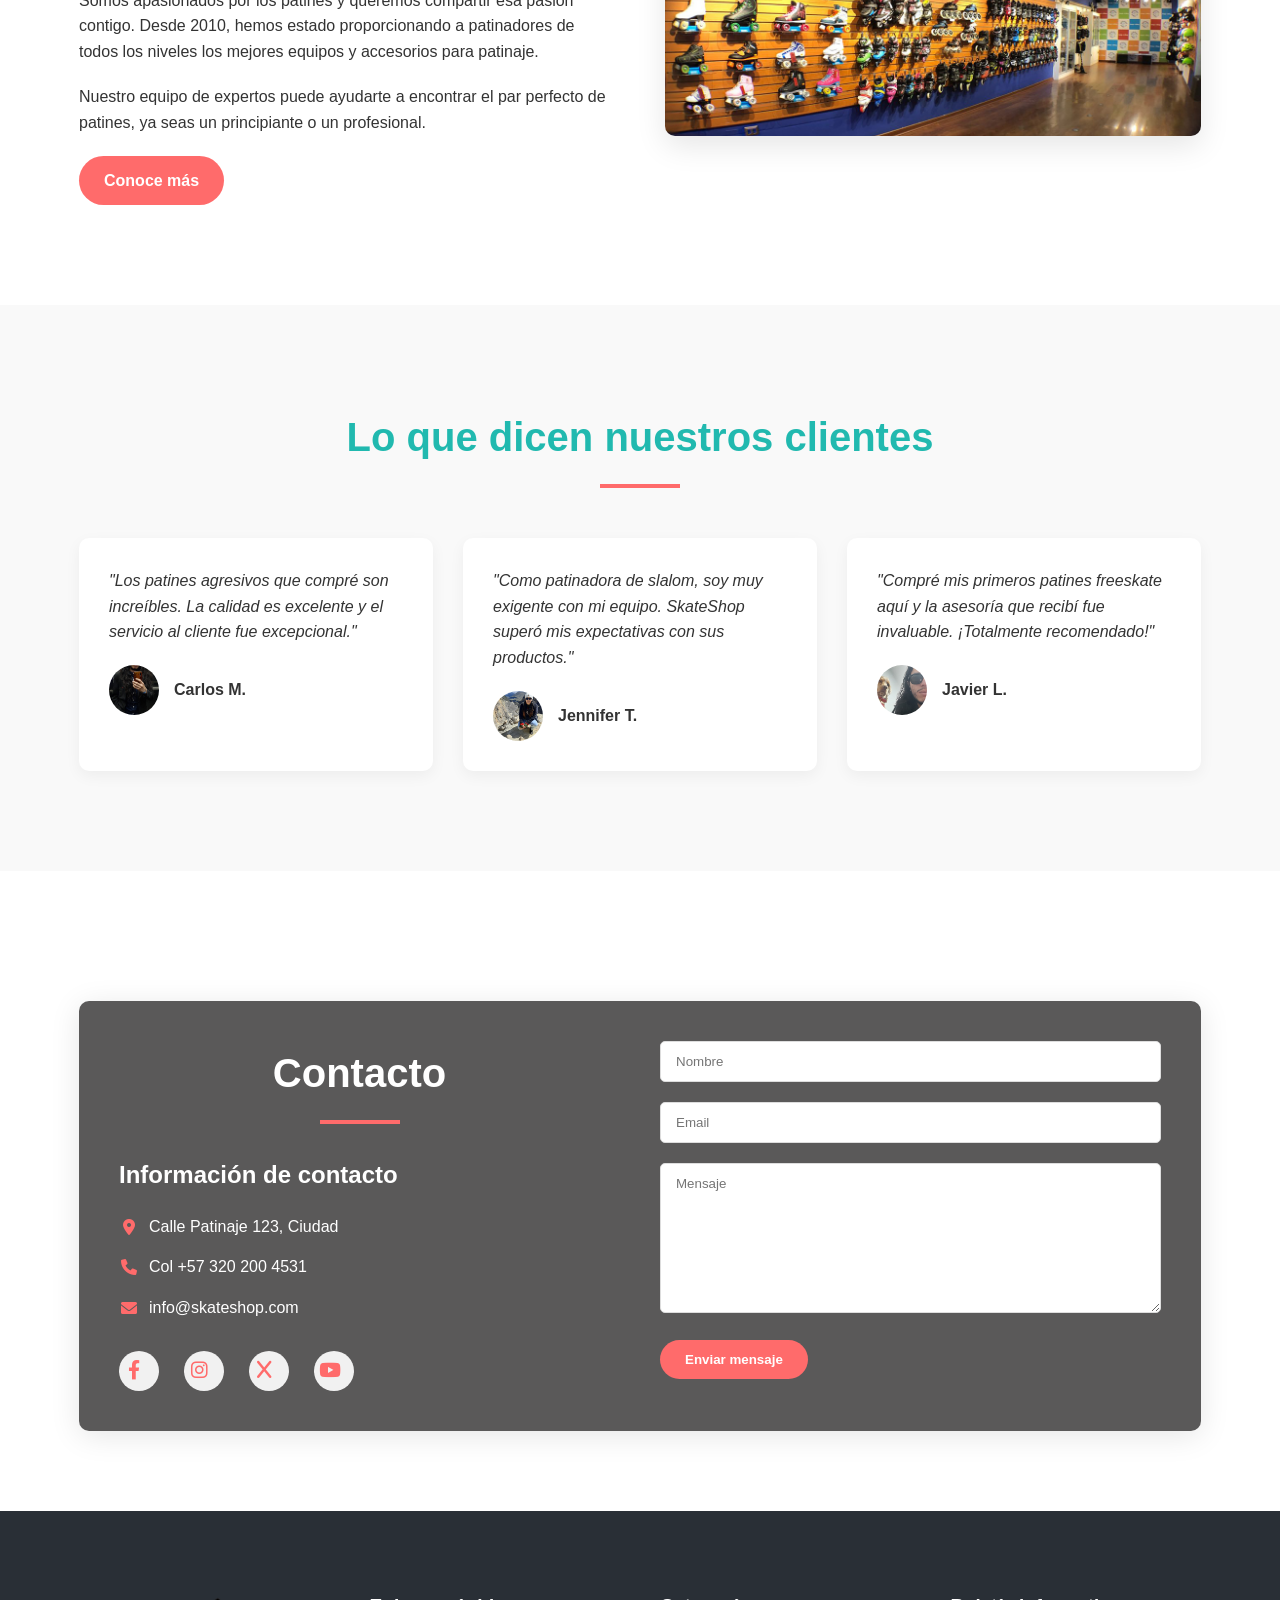
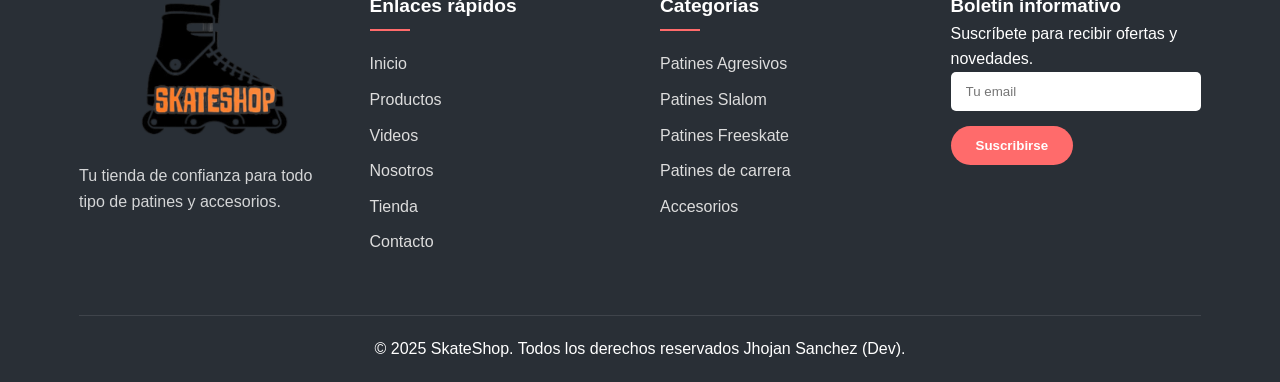
==== commit b4e4e072: "Mi primera subida del proyecto HTML" ====
--- a/index.html
+++ b/index.html
@@ -1,365 +1,365 @@
-<!DOCTYPE html>
-<html lang="es">
-<head>
-    <meta charset="UTF-8">
-    <meta name="viewport" content="width=device-width, initial-scale=1.0">
-    <title>SkateShop - Tienda de Patines</title>
-    <link rel="stylesheet" href="https://cdnjs.cloudflare.com/ajax/libs/font-awesome/6.0.0-beta3/css/all.min.css">
-    <link rel="stylesheet" href="css/style.css">
-</head>
-<body>
-    <header class="header">
-        <div class="container"> 
-            <div class="header-content">
-                <div class="logo">
-                    
-                    <img src="img/LogoSS.png" alt="SkateShop" height="100" width="180" >
-                </div>
-                <nav class="navbar">
-                    <ul>
-                        <li><a href="#home">Inicio</a></li>
-                        <li><a href="#products">Productos</a></li>
-                        <li><a href="#videos">Videos Destacados</a></li>
-                        <li><a href="#about">Nosotros</a></li>
-                        <li><a href="./index_car.html">Tienda</a></li>
-                        <li><a href="#contact">Contacto</a></li>
-
-                    </ul>
-                </nav>
-                <div class="header-actions">
-                    <!-- Botón de cambio de tema -->
-                    <button id="theme-toggle" class="theme-btn">
-                        <i class="fas fa-moon"></i> <!-- Icono de luna (modo oscuro) -->
-                        </button>
-                    <a href="#" class="search-btn"><i class="fas fa-search"></i></a>
-                    <a href="./carrito.html" class="cart-btn"><i class="fas fa-shopping-cart"></i></a>
-                    <div class="hamburger-menu">
-                        <div class="bar"></div>
-                        <div class="bar"></div>
-                        <div class="bar"></div>
-                        
-
-                    </div>
-                </div>
-            </div>
-        </div>
-    </header>
-
-    <section class="hero" id="home">
-        <div class="container">
-            <div class="hero-content">
-                <h1>Explora el mundo sobre ruedas</h1>
-                <p>Los mejores patines para todas las disciplinas</p>
-                <a href="#products" class="btn">Ver colección</a>
-            </div>
-        </div>
-    </section>
-    <section class="categories" id="products">
-        <div class="container">
-            <h2 class="section-title">Nuestras Categorías</h2>
-            <div class="categories-carousel">
-                <div class="carousel-inner">
-                    <!-- Categoría 1 -->
-                    <div class="category-item">
-                        <img src="img/agresivos.jpg" alt="Patines Agresivos">
-                        <div class="category-info">
-                            <h3>Patines Agresivos</h3>
-                            <a href="./agresivo.html" class="btn">Ver más</a>
-                        </div>
-                    </div>
-                    
-                    <!-- Categoría 2 -->
-                    <div class="category-item">
-                        <img src="img/slalom.jpg" alt="Patines Slalom">
-                        <div class="category-info">
-                            <h3>Patines Slalom</h3>
-                            <a href="./slalom.html" class="btn">Ver más</a>
-                        </div>
-                    </div>
-                    
-                    <!-- Categoría 3 -->
-                    <div class="category-item">
-                        <img src="img/freeskate.jpg" alt="Patines Freeskate">
-                        <div class="category-info">
-                            <h3>Patines Freeskate</h3>
-                            <a href="./freeskate.html" class="btn">Ver más</a>
-                        </div>
-                    </div>
-                    
-                    <!-- Categoría 4 -->
-                    <div class="category-item">
-                        <img src="img/carrera.jpg" alt="Patines de carrera">
-                        <div class="category-info">
-                            <h3>Patines de carrera</h3>
-                            <a href="./carrera.html" class="btn">Ver más</a>
-                        </div>
-                    </div>
-                    
-                    <!-- Categoría 5 -->
-                    <div class="category-item">
-                        <img src="img/accesorios.jpg" alt="Accesorios para patinaje">
-                        <div class="category-info">
-                            <h3>Accesorios</h3>
-                            <a href="./accesorios.html" class="btn">Ver más</a>
-                        </div>
-                    </div>
-                </div>
-                
-                <!-- Flechas de navegación -->
-                <button class="carousel-arrow prev"><i class="fas fa-chevron-left"></i></button>
-                <button class="carousel-arrow next"><i class="fas fa-chevron-right"></i></button>
-                </div>
-        </div>
-    </section>
-    <section class="featured-products">
-        <div class="container">
-            <h2 class="section-title">Productos Destacados</h2>
-            <div class="products-grid">
-                <!-- Producto 1  -->
-                <div class="product-item">
-                    <div class="product-carousel">
-                        <img src="img/producto1.jpg" alt="Patín agresivo frontal" class="active">
-                        <img src="img/producto1-2.jpg" alt="Patín agresivo lateral">
-                        <img src="img/producto1-3.jpg" alt="Patín agresivo detalle">
-                            <button class="carousel-prev">&lt;</button>
-                            <button class="carousel-next">&gt;</button>
-                    </div>
-                        <div class="product-info">
-                            <h3>Aeon Richie Eisler 60</h3>
-                            <span class="price">$1'960.000</span>
-                            <a href="./js/main.js" class="btn">Añadir al carrito</a>
-                        </div>
-                </div>
-                    
-                <!-- Producto 2 -->
-                <div class="product-item">
-                    <div class="product-carousel">
-                        <img src="img/producto2.jpg" alt="Patín slalom frontal" class="active">
-                        <img src="img/producto2-2.jpg" alt="Patín slalom lateral">
-                        <img src="img/producto2-3.jpg" alt="Patín slalom detalle">
-                            <button class="carousel-prev">&lt;</button>
-                            <button class="carousel-next">&gt;</button>
-                    </div>
-                        <div class="product-info">
-                            <h3>Imperial Violet 80</h3>
-                            <span class="price">$849.999</span>
-                            <a href="#" class="btn">Añadir al carrito</a>
-                        </div>
-                    </div>
-                    
-                <!-- Producto 3  -->
-                <div class="product-item">
-                    <div class="product-carousel">
-                        <img src="img/producto3.jpg" alt="Patín freeskate frontal" class="active">
-                        <img src="img/producto3-2.jpg" alt="Patín freeskate lateral">
-                        <img src="img/producto3-3.jpg" alt="Patín freeskate detalle">
-                            <button class="carousel-prev">&lt;</button>
-                            <button class="carousel-next">&gt;</button>
-                    </div>
-                        <div class="product-info">
-                            <h3>Next Grapefruit 100</h3>
-                            <span class="price">$1'196.000</span>
-                            <a href="#" class="btn">Añadir al carrito</a>
-                        </div>
-                    </div>
-                    
-                <!-- Producto 4  -->
-                <div class="product-item">
-                    <div class="product-carousel">
-                        <img src="img/producto4.jpg" alt="Patín carrera frontal" class="active">
-                        <img src="img/producto4-2.jpg" alt="Patín carrera lateral">
-                        <img src="img/producto4-3.jpg" alt="Patín carrera detalle">
-                            <button class="carousel-prev">&lt;</button>
-                            <button class="carousel-next">&gt;</button>
-                        </div>
-                    <div class="product-info">
-                            <h3>Dragon Black 110</h3>
-                            <span class="price">$2'600.200</span>
-                            <a href="#" class="btn">Añadir al carrito</a>
-                    </div>
-                </div>
-            </div>
-        </div>
-    </section>
-    <section class="video-gallery" id="videos">
-        <div class="container">
-            <h2 class="section-title">Videos Destacados</h2>
-            <p class="section-subtitle">Mira nuestros patines en acción</p>
-            
-            <div class="videos-grid">
-                <!-- Video 1 -->
-                <div class="video-item">
-                    <div class="video-wrapper">
-                        <iframe width="560" height="315" src="https://www.youtube.com/embed/Sr0-2XMHd2Q?si=Ds5uOiQZs5JScUK5" title="YouTube video player" frameborder="0" allow="accelerometer; autoplay; clipboard-write; encrypted-media; gyroscope; picture-in-picture; web-share" referrerpolicy="strict-origin-when-cross-origin" allowfullscreen></iframe>
-                    </div>
-                    <h3>Técnicas de patinaje agresivo</h3>
-                </div>
-    
-                <!-- Video 2 -->
-                <div class="video-item">
-                    <div class="video-wrapper">
-                        <iframe width="560" height="315" src="https://www.youtube.com/embed/Ugv8FEZV8Ik?si=fAJpQzqr6JmjZB93" title="YouTube video player" frameborder="0" allow="accelerometer; autoplay; clipboard-write; encrypted-media; gyroscope; picture-in-picture; web-share" referrerpolicy="strict-origin-when-cross-origin" allowfullscreen></iframe>
-                    </div>
-                    <h3>Slalom profesional</h3>
-                </div>
-    
-                <!-- Video 3 -->
-                <div class="video-item">
-                    <div class="video-wrapper">
-                        <iframe width="560" height="315" src="https://www.youtube.com/embed/f1-cIEmWUrc?si=PZpSSpSsJpAA1SDC" title="YouTube video player" frameborder="0" allow="accelerometer; autoplay; clipboard-write; encrypted-media; gyroscope; picture-in-picture; web-share" referrerpolicy="strict-origin-when-cross-origin" allowfullscreen></iframe>
-                    </div>
-                    <h3>Freeskate en la ciudad</h3>
-                </div>
-            </div>
-        </div>
-    </section>
-
-    <section class="about" id="about">
-        <div class="container">
-            <div class="about-content">
-                <div class="about-text">
-                    <h2 class="section-title">Sobre SkateShop</h2>
-                    <p>Somos apasionados por los patines y queremos compartir esa pasión contigo. Desde 2010, hemos estado proporcionando a patinadores de todos los niveles los mejores equipos y accesorios para patinaje.</p>
-                    <p>Nuestro equipo de expertos puede ayudarte a encontrar el par perfecto de patines, ya seas un principiante o un profesional.</p>
-                    <a href="./sobreskateshop.html" class="btn">Conoce más</a>
-                </div>
-                <div class="about-image">
-                    <img src="img/about.jpg" alt="Sobre SkateShop">
-                </div>
-            </div>
-        </div>
-    </section>
-
-    <section class="testimonials">
-        <div class="container">
-            <h2 class="section-title">Lo que dicen nuestros clientes</h2>
-            <div class="testimonials-grid">
-                <div class="testimonial-item">
-                    <div class="testimonial-content">
-                        <p>"Los patines agresivos que compré son increíbles. La calidad es excelente y el servicio al cliente fue excepcional."</p>
-                        <div class="testimonial-author">
-                            <img src="img/client1.jpeg" alt="Carlos M.">
-                            <span>Carlos M.</span>
-                        </div>
-                    </div>
-                </div>
-                <div class="testimonial-item">
-                    <div class="testimonial-content">
-                        <p>"Como patinadora de slalom, soy muy exigente con mi equipo. SkateShop superó mis expectativas con sus productos."</p>
-                        <div class="testimonial-author">
-                            <img src="img/client2.jpeg" alt="Jennifer T.">
-                            <span>Jennifer T.</span>
-                        </div>
-                    </div>
-                </div>
-                <div class="testimonial-item">
-                    <div class="testimonial-content">
-                        <p>"Compré mis primeros patines freeskate aquí y la asesoría que recibí fue invaluable. ¡Totalmente recomendado!"</p>
-                        <div class="testimonial-author">
-                            <img src="img/client3.jpeg" alt="Javier L.">
-                            <span>Javier L.</span>
-                        </div>
-                    </div>
-                </div>
-            </div>
-        </div>
-    </section>
-
-    <section class="contact" id="contact">
-        <!-- Mapa como fondo -->
-        <div class="contact-map">
-            <iframe src="https://www.google.com/maps/embed?pb=!1m18!1m12!1m3!1d7953.954732929557!2d-74.22060728073119!3d4.598077223741003!2m3!1f0!2f0!3f0!3m2!1i1024!2i768!4f13.1!3m3!1m2!1s0x8e3f9f2a68323b0b%3A0x333fddb10634e21d!2sConjunto%20Residencial%20Portal%20de%20Los%20Cerezos!5e0!3m2!1ses!2sco!4v1743812905879!5m2!1ses!2sco" width="600" height="450" style="border:0;" allowfullscreen="" loading="lazy" referrerpolicy="no-referrer-when-downgrade">
-            </iframe>
-        </div>
-        
-        <div class="container">
-            
-            <div class="contact-content">
-                <div class="contact-info">
-                    <h2 class="section-contacto">Contacto</h2>
-                    <h3>Información de contacto</h3>
-                    <p><i class="fas fa-map-marker-alt"></i> Calle Patinaje 123, Ciudad</p>
-                    <p><i class="fas fa-phone"></i> Col +57 320 200 4531</p>
-                    <p><i class="fas fa-envelope"></i> info@skateshop.com</p>
-                    <div class="social-links">
-                        <a href="https://www.facebook.com/?locale=es_LA"><i class="fab fa-facebook-f"></i></a>
-                        <a href="https://www.instagram.com/"><i class="fab fa-instagram"></i></a>
-                        <a href="https://x.com/?lang=es"><i class="fab fa-x"></i></a>
-                        <a href="https://www.youtube.com/"><i class="fab fa-youtube"></i></a>
-                    </div>
-                </div>
-                <div class="contact-form">
-                    <form>
-                        <div class="form-group">
-                            <input type="text" placeholder="Nombre" required>
-                        </div>
-                        <div class="form-group">
-                            <input type="email" placeholder="Email" required>
-                        </div>
-                        <div class="form-group">
-                            <textarea placeholder="Mensaje" required></textarea>
-                        </div>
-                        <button type="submit" class="btn">Enviar mensaje</button>
-                    </form>
-                </div>
-            </div>
-        </div>
-    </section>
-
-    <footer class="footer">
-        <div class="container">
-            <div class="footer-content">
-                <div class="footer-logo">
-                    <img src="img/LogoSS.png" alt="SkateShop" height="150" width="260" >
-                    <p>Tu tienda de confianza para todo tipo de patines y accesorios.</p>
-                </div>
-                <div class="footer-links">
-                    <h3>Enlaces rápidos</h3>
-                    <ul>
-                        <li><a href="#home">Inicio</a></li>
-                        <li><a href="#products">Productos</a></li>
-                        <li><a href="#videos">Videos Destacados</a></li>
-                        <li><a href="#about">Nosotros</a></li>
-                        <li><a href="./index_car.html">Tienda</a></li>
-                        <li><a href="#contact">Contacto</a></li>
-                    </ul>
-                </div>
-                <div class="footer-links">
-                    <h3>Categorías</h3>
-                    <ul>
-                        <li><a href="./agresivo.html">Patines Agresivos</a></li>
-                        <li><a href="./slalom.html">Patines Slalom</a></li>
-                        <li><a href="./freeskate.html">Patines Freeskate</a></li>
-                        <li><a href="./carrera.html">Patines de carrera</a></li>
-                        <li><a href="./accesorios.html">Accesorios para patinaje</a></li>
-                    </ul>
-                </div>
-                <div class="footer-newsletter">
-                    <h3>Boletín informativo</h3>
-                    <p>Suscríbete para recibir ofertas y novedades.</p>
-                    <form>
-                        <input type="email" placeholder="Tu email">
-                        <button type="submit" class="btn">Suscribirse</button>
-                    </form>
-                </div>
-            </div>
-            <div class="footer-bottom">
-                <p>&copy; 2025 SkateShop. Todos los derechos reservados Jhojan Sanchez (Dev).</p>
-            </div>
-        </div>
-    </footer>
-    <!-- LIGHTBOX - Añade esto justo aquí -->
-    <div id="lightbox" class="lightbox">
-        <span class="close">&times;</span>
-        <div class="lightbox-content">
-            <img id="lightbox-image" src="" alt="">
-            <button class="lightbox-prev">&lt;</button>
-            <button class="lightbox-next">&gt;</button>
-        </div>
-    </div>
-
-    <script src="js/script.js"></script>
-
-
-</body>
+<!DOCTYPE html>
+<html lang="es">
+
+<head>
+    <meta charset="UTF-8">
+    <meta name="viewport" content="width=device-width, initial-scale=1.0">
+    <title>SkateShop - Tienda de Patines</title>
+    <link rel="stylesheet" href="https://cdnjs.cloudflare.com/ajax/libs/font-awesome/6.0.0-beta3/css/all.min.css">
+    <link rel="stylesheet" href="css/style.css">
+</head>
+
+<body>
+    <div id="header-placeholder"></div>
+
+    <section class="hero" id="home">
+        <div class="container">
+            <div class="hero-content">
+                <h1>Explora el mundo sobre ruedas</h1>
+                <p>Los mejores patines para todas las disciplinas</p>
+                <a href="#products" class="btn">Ver colección</a>
+            </div>
+        </div>
+    </section>
+    <section class="categories" id="products">
+        <div class="container">
+            <h2 class="section-title">Nuestras Categorías</h2>
+            <div class="categories-carousel">
+                <div class="carousel-inner">
+                    <!-- Categoría 1 -->
+                    <div class="category-item">
+                        <img src="img/agresivos.jpg" alt="Patines Agresivos">
+                        <div class="category-info">
+                            <h3>Patines Agresivos</h3>
+                            <a href="./agresivo.html" class="btn">Ver más</a>
+                        </div>
+                    </div>
+
+                    <!-- Categoría 2 -->
+                    <div class="category-item">
+                        <img src="img/slalom.jpg" alt="Patines Slalom">
+                        <div class="category-info">
+                            <h3>Patines Slalom</h3>
+                            <a href="./slalom.html" class="btn">Ver más</a>
+                        </div>
+                    </div>
+
+                    <!-- Categoría 3 -->
+                    <div class="category-item">
+                        <img src="img/freeskate.jpg" alt="Patines Freeskate">
+                        <div class="category-info">
+                            <h3>Patines Freeskate</h3>
+                            <a href="./freeskate.html" class="btn">Ver más</a>
+                        </div>
+                    </div>
+
+                    <!-- Categoría 4 -->
+                    <div class="category-item">
+                        <img src="img/carrera.jpg" alt="Patines de carrera">
+                        <div class="category-info">
+                            <h3>Patines de carrera</h3>
+                            <a href="./carrera.html" class="btn">Ver más</a>
+                        </div>
+                    </div>
+
+                    <!-- Categoría 5 -->
+                    <div class="category-item">
+                        <img src="img/accesorios.jpg" alt="Accesorios para patinaje">
+                        <div class="category-info">
+                            <h3>Accesorios</h3>
+                            <a href="./accesorios.html" class="btn">Ver más</a>
+                        </div>
+                    </div>
+                </div>
+
+                <!-- Flechas de navegación -->
+                <button class="carousel-arrow prev"><i class="fas fa-chevron-left"></i></button>
+                <button class="carousel-arrow next"><i class="fas fa-chevron-right"></i></button>
+            </div>
+        </div>
+    </section>
+    <section class="featured-products">
+        <div class="container">
+            <h2 class="section-title">Productos Destacados</h2>
+            <div class="products-grid">
+                <!-- Producto 1  -->
+                <div class="product-item">
+                    <div class="product-carousel">
+                        <img src="img/producto1.jpg" alt="Patín agresivo frontal" class="active">
+                        <img src="img/producto1-2.jpg" alt="Patín agresivo lateral">
+                        <img src="img/producto1-3.jpg" alt="Patín agresivo detalle">
+                        <button class="carousel-prev">&lt;</button>
+                        <button class="carousel-next">&gt;</button>
+                    </div>
+                    <div class="product-info">
+                        <h3>Aeon Richie Eisler 60</h3>
+                        <span class="price">$1'960.000</span>
+                        <div class="producto-tallas">
+                            <label for="size-producto1">Talla:</label>
+                            <select id="size-producto1" class="select-talla">
+                                <option value="38">38</option>
+                                <option value="39">39</option>
+                                <option value="40">40</option>
+                                <option value="41">41</option>
+                                <option value="42">42</option>
+                                <option value="43">43</option>
+                            </select>
+                        </div>
+                        <button class="btn" data-product-id="producto1">Añadir al carrito</button>
+                    </div>
+                </div>
+
+                <!-- Producto 2 -->
+                <div class="product-item">
+                    <div class="product-carousel">
+                        <img src="img/producto2.jpg" alt="Patín slalom frontal" class="active">
+                        <img src="img/producto2-2.jpg" alt="Patín slalom lateral">
+                        <img src="img/producto2-3.jpg" alt="Patín slalom detalle">
+                        <button class="carousel-prev">&lt;</button>
+                        <button class="carousel-next">&gt;</button>
+                    </div>
+                    <div class="product-info">
+                        <h3>Imperial Violet 80</h3>
+                        <span class="price">$849.999</span>
+                        <div class="producto-tallas">
+                            <label for="size-producto2">Talla:</label>
+                            <select id="size-producto2" class="select-talla">
+                                <option value="36">36</option>
+                                <option value="37">37</option>
+                                <option value="38">38</option>
+                                <option value="39">39</option>
+                                <option value="40">40</option>
+                                <option value="41">41</option>
+                            </select>
+                        </div>
+                        <button class="btn" data-product-id="producto2">Añadir al carrito</button>
+                    </div>
+                </div>
+
+                <!-- Producto 3  -->
+                <div class="product-item">
+                    <div class="product-carousel">
+                        <img src="img/producto3.jpg" alt="Patín freeskate frontal" class="active">
+                        <img src="img/producto3-2.jpg" alt="Patín freeskate lateral">
+                        <img src="img/producto3-3.jpg" alt="Patín freeskate detalle">
+                        <button class="carousel-prev">&lt;</button>
+                        <button class="carousel-next">&gt;</button>
+                    </div>
+                    <div class="product-info">
+                        <h3>Next Grapefruit 100</h3>
+                        <span class="price">$1'196.000</span>
+                        <div class="producto-tallas">
+                            <label for="size-producto3">Talla:</label>
+                            <select id="size-producto3" class="select-talla">
+                                <option value="38">38</option>
+                                <option value="39">39</option>
+                                <option value="40">40</option>
+                                <option value="41">41</option>
+                                <option value="42">42</option>
+                                <option value="43">43</option>
+                                <option value="44">44</option>
+                                <option value="45">45</option>
+                            </select>
+                        </div>
+                        <button class="btn" data-product-id="producto3">Añadir al carrito</button>
+                    </div>
+                </div>
+
+                <!-- Producto 4  -->
+                <div class="product-item">
+                    <div class="product-carousel">
+                        <img src="img/producto4.jpg" alt="Patín carrera frontal" class="active">
+                        <img src="img/producto4-2.jpg" alt="Patín carrera lateral">
+                        <img src="img/producto4-3.jpg" alt="Patín carrera detalle">
+                        <button class="carousel-prev">&lt;</button>
+                        <button class="carousel-next">&gt;</button>
+                    </div>
+                    <div class="product-info">
+                        <h3>Dragon Black 110</h3>
+                        <span class="price">$2'600.200</span>
+                        <div class="producto-tallas">
+                            <label for="size-producto4">Talla:</label>
+                            <select id="size-producto4" class="select-talla">
+                                <option value="37">37</option>
+                                <option value="38">38</option>
+                                <option value="39">39</option>
+                                <option value="40">40</option>
+                                <option value="41">41</option>
+                                <option value="42">42</option>
+                            </select>
+                        </div>
+                        <button class="btn" data-product-id="producto4">Añadir al carrito</button>
+                    </div>
+                </div>
+            </div>
+        </div>
+    </section>
+    <section class="video-gallery" id="videos">
+        <div class="container">
+            <h2 class="section-title">Videos Destacados</h2>
+            <p class="section-subtitle">Mira nuestros patines en acción</p>
+
+            <div class="videos-grid">
+                <!-- Video 1 -->
+                <div class="video-item">
+                    <div class="video-wrapper">
+                        <iframe width="560" height="315"
+                            src="https://www.youtube.com/embed/Sr0-2XMHd2Q?si=Ds5uOiQZs5JScUK5"
+                            title="YouTube video player" frameborder="0"
+                            allow="accelerometer; autoplay; clipboard-write; encrypted-media; gyroscope; picture-in-picture; web-share"
+                            referrerpolicy="strict-origin-when-cross-origin" allowfullscreen></iframe>
+                    </div>
+                    <h3>Técnicas de patinaje agresivo</h3>
+                </div>
+
+                <!-- Video 2 -->
+                <div class="video-item">
+                    <div class="video-wrapper">
+                        <iframe width="560" height="315"
+                            src="https://www.youtube.com/embed/Ugv8FEZV8Ik?si=fAJpQzqr6JmjZB93"
+                            title="YouTube video player" frameborder="0"
+                            allow="accelerometer; autoplay; clipboard-write; encrypted-media; gyroscope; picture-in-picture; web-share"
+                            referrerpolicy="strict-origin-when-cross-origin" allowfullscreen></iframe>
+                    </div>
+                    <h3>Slalom profesional</h3>
+                </div>
+
+                <!-- Video 3 -->
+                <div class="video-item">
+                    <div class="video-wrapper">
+                        <iframe width="560" height="315"
+                            src="https://www.youtube.com/embed/f1-cIEmWUrc?si=PZpSSpSsJpAA1SDC"
+                            title="YouTube video player" frameborder="0"
+                            allow="accelerometer; autoplay; clipboard-write; encrypted-media; gyroscope; picture-in-picture; web-share"
+                            referrerpolicy="strict-origin-when-cross-origin" allowfullscreen></iframe>
+                    </div>
+                    <h3>Freeskate en la ciudad</h3>
+                </div>
+            </div>
+        </div>
+    </section>
+
+    <section class="about" id="about">
+        <div class="container">
+            <div class="about-content">
+                <div class="about-text">
+                    <h2 class="section-title">Sobre SkateShop</h2>
+                    <p>Somos apasionados por los patines y queremos compartir esa pasión contigo. Desde 2010, hemos
+                        estado proporcionando a patinadores de todos los niveles los mejores equipos y accesorios para
+                        patinaje.</p>
+                    <p>Nuestro equipo de expertos puede ayudarte a encontrar el par perfecto de patines, ya seas un
+                        principiante o un profesional.</p>
+                    <a href="./sobreskateshop.html" class="btn">Conoce más</a>
+                </div>
+                <div class="about-image">
+                    <img src="img/about.jpg" alt="Sobre SkateShop">
+                </div>
+            </div>
+        </div>
+    </section>
+
+    <section class="testimonials">
+        <div class="container">
+            <h2 class="section-title">Lo que dicen nuestros clientes</h2>
+            <div class="testimonials-grid">
+                <div class="testimonial-item">
+                    <div class="testimonial-content">
+                        <p>"Los patines agresivos que compré son increíbles. La calidad es excelente y el servicio al
+                            cliente fue excepcional."</p>
+                        <div class="testimonial-author">
+                            <img src="img/client1.jpeg" alt="Carlos M.">
+                            <span>Carlos M.</span>
+                        </div>
+                    </div>
+                </div>
+                <div class="testimonial-item">
+                    <div class="testimonial-content">
+                        <p>"Como patinadora de slalom, soy muy exigente con mi equipo. SkateShop superó mis expectativas
+                            con sus productos."</p>
+                        <div class="testimonial-author">
+                            <img src="img/client2.jpeg" alt="Jennifer T.">
+                            <span>Jennifer T.</span>
+                        </div>
+                    </div>
+                </div>
+                <div class="testimonial-item">
+                    <div class="testimonial-content">
+                        <p>"Compré mis primeros patines freeskate aquí y la asesoría que recibí fue invaluable.
+                            ¡Totalmente recomendado!"</p>
+                        <div class="testimonial-author">
+                            <img src="img/client3.jpeg" alt="Javier L.">
+                            <span>Javier L.</span>
+                        </div>
+                    </div>
+                </div>
+            </div>
+        </div>
+    </section>
+
+    <section class="contact" id="contact">
+        <!-- Mapa como fondo -->
+        <div class="contact-map">
+            <iframe
+                src="https://www.google.com/maps/embed?pb=!1m18!1m12!1m3!1d7953.954732929557!2d-74.22060728073119!3d4.598077223741003!2m3!1f0!2f0!3f0!3m2!1i1024!2i768!4f13.1!3m3!1m2!1s0x8e3f9f2a68323b0b%3A0x333fddb10634e21d!2sConjunto%20Residencial%20Portal%20de%20Los%20Cerezos!5e0!3m2!1ses!2sco!4v1743812905879!5m2!1ses!2sco"
+                width="600" height="450" style="border:0;" allowfullscreen="" loading="lazy"
+                referrerpolicy="no-referrer-when-downgrade">
+            </iframe>
+        </div>
+
+        <div class="container">
+
+            <div class="contact-content">
+                <div class="contact-info">
+                    <h2 class="section-contacto">Contacto</h2>
+                    <h3>Información de contacto</h3>
+                    <p><i class="fas fa-map-marker-alt"></i> Calle Patinaje 123, Ciudad</p>
+                    <p><i class="fas fa-phone"></i> Col +57 320 200 4531</p>
+                    <p><i class="fas fa-envelope"></i> info@skateshop.com</p>
+                    <div class="social-links">
+                        <a href="https://www.facebook.com/?locale=es_LA"><i class="fab fa-facebook-f"></i></a>
+                        <a href="https://www.instagram.com/"><i class="fab fa-instagram"></i></a>
+                        <a href="https://x.com/?lang=es"><i class="fab fa-x"></i></a>
+                        <a href="https://www.youtube.com/"><i class="fab fa-youtube"></i></a>
+                    </div>
+                </div>
+                <div class="contact-form">
+                    <form>
+                        <div class="form-group">
+                            <input type="text" placeholder="Nombre" required>
+                        </div>
+                        <div class="form-group">
+                            <input type="email" placeholder="Email" required>
+                        </div>
+                        <div class="form-group">
+                            <textarea placeholder="Mensaje" required></textarea>
+                        </div>
+                        <button type="submit" class="btn">Enviar mensaje</button>
+                    </form>
+                </div>
+            </div>
+        </div>
+    </section>
+
+    <div id="footer-placeholder"></div>
+
+    <!-- LIGHTBOX -->
+    <div id="lightbox" class="lightbox">
+        <span class="close">&times;</span>
+        <div class="lightbox-content">
+            <img id="lightbox-image" src="" alt="">
+            <button class="lightbox-prev">&lt;</button>
+            <button class="lightbox-next">&gt;</button>
+        </div>
+    </div>
+
+    <!-- Scripts -->
+    <script src="js/main.js"></script>
+    <script src="js/cart-system.js"></script>
+    <script src="js/components/header.js"></script>
+    <script src="js/components/footer.js"></script>
+    <script src="js/script.js"></script>
+
+
+</body>
+
 </html>
--- a/css/style.css
+++ b/css/style.css
@@ -1,1073 +1,1219 @@
-/* Estilos generales */
-:root {
-    --primary-color: #ff6b6b;
-    --secondary-color: #4ecdc4;
-    --dark-color: #292f36;
-    --light-color: #f7fff7;
-    --accent-color: #ff9f1c;
-}
-
-* {
-    margin: 0;
-    padding: 0;
-    box-sizing: border-box;
-}
-
-
-body {
-    font-family: 'Segoe UI', Tahoma, Geneva, Verdana, sans-serif;
-    line-height: 1.6;
-    color: var(--dark-color);
-    background-color: var(--light-color);
-    overflow-x: hidden;
-}
-
-.container {
-    width: 90%;
-    max-width: 1200px;
-    margin: 0 auto;
-    padding: 0 15px;
-}
-
-.btn {
-    display: inline-block;
-    padding: 12px 25px;
-    background-color: var(--primary-color);
-    color: white;
-    text-decoration: none;
-    border-radius: 30px;
-    font-weight: 600;
-    transition: all 0.3s ease;
-    border: none;
-    cursor: pointer;
-}
-
-.btn:hover {
-    background-color: var(--accent-color);
-    transform: translateY(-3px);
-    box-shadow: 0 10px 20px rgba(0, 0, 0, 0.1);
-}
-
-.section-title {
-    font-size: 2.5rem;
-    margin-bottom: 2rem;
-    text-align: center;
-    position: relative;
-    color: #21b9af;
-}
-
-.section-title::after {
-    content: '';
-    display: block;
-    width: 80px;
-    height: 4px;
-    background-color: var(--primary-color);
-    margin: 15px auto;
-}
-.section-contacto {
-    font-size: 2.5rem;
-    margin-bottom: 2rem;
-    text-align: center;
-    position: relative;
-    color: white;
-}
-.section-contacto::after {
-    content: '';
-    display: block;
-    width: 80px;
-    height: 4px;
-    background-color: var(--primary-color);
-    margin: 15px auto;
-}
-
-
-/* Header */
-.header {
-    position: fixed;
-    top: 0;
-    left: 0;
-    width: 100%;
-    padding: 20px 0;
-    z-index: 1000;
-    transition: all 0.3s ease;
-    background-color: rgba(255, 255, 255, 0.9);
-    box-shadow: 0 2px 10px rgba(0, 0, 0, 0.1);
-}
-
-.header.scrolled {
-    padding: 15px 0;
-    background-color: rgba(255, 255, 255, 0.98);
-    box-shadow: 0 5px 20px rgba(0, 0, 0, 0.1);
-}
-
-.header-content {
-    display: flex;
-    justify-content: space-between;
-    align-items: center;
-}
-
-.logo a {
-    font-size: 1.8rem;
-    font-weight: 700;
-    color: var(--primary-color);
-    text-decoration: none;
-}
-
-.navbar ul {
-    display: flex;
-    list-style: none;
-}
-
-.navbar ul li {
-    margin-left: 30px;
-}
-
-.navbar ul li a {
-    text-decoration: none;
-    color: var(--dark-color);
-    font-weight: 600;
-    transition: color 0.3s ease;
-    position: relative;
-}
-
-.navbar ul li a:hover {
-    color: var(--primary-color);
-}
-
-.navbar ul li a::after {
-    content: '';
-    position: absolute;
-    width: 0;
-    height: 2px;
-    background-color: var(--primary-color);
-    bottom: -5px;
-    left: 0;
-    transition: width 0.3s ease;
-}
-
-.navbar ul li a:hover::after {
-    width: 100%;
-}
-
-.header-actions {
-    display: flex;
-    align-items: center;
-}
-
-.search-btn, .cart-btn {
-    color: var(--dark-color);
-    font-size: 1.2rem;
-    margin-left: 20px;
-    transition: color 0.3s ease;
-}
-
-.search-btn:hover, .cart-btn:hover {
-    color: var(--primary-color);
-}
-
-.hamburger-menu {
-    display: none;
-    flex-direction: column;
-    justify-content: space-between;
-    width: 30px;
-    height: 20px;
-    margin-left: 20px;
-    cursor: pointer;
-}
-
-.hamburger-menu .bar {
-    width: 100%;
-    height: 3px;
-    background-color: var(--dark-color);
-    transition: all 0.3s ease;
-}
-
-/* Hero Section */
-.hero {
-    height: 100vh;
-    background: linear-gradient(rgba(0, 0, 0, 0.5), rgba(0, 0, 0, 0.5)), url('../img/hero-bg.jpg') no-repeat center center/cover;
-    display: flex;
-    align-items: center;
-    text-align: center;
-    color: white;
-    padding-top: 80px;
-}
-
-
-.hero-content {
-    max-width: 800px;
-    margin: 0 auto;
-    animation: fadeInUp 1s ease;
-}
-
-.hero h1 {
-    font-size: 3.5rem;
-    margin-bottom: 20px;
-    text-shadow: 2px 2px 5px rgba(0, 0, 0, 0.5);
-}
-
-.hero p {
-    font-size: 1.2rem;
-    margin-bottom: 30px;
-}
-
-/* Categories Section */
-.categories {
-    padding: 100px 0;
-    background-color: white;
-}
-
-.categories-grid {
-    display: grid;
-    grid-template-columns: repeat(auto-fit, minmax(250px, 1fr));
-    gap: 30px;
-    margin-top: 50px;
-}
-
-.category-item {
-    position: relative;
-    border-radius: 10px;
-    overflow: hidden;
-    box-shadow: 0 5px 15px rgba(0, 0, 0, 0.1);
-    transition: transform 0.3s ease;
-}
-
-.category-item:hover {
-    transform: translateY(-10px);
-}
-
-.category-item img {
-    width: 100%;
-    height: 300px;
-    object-fit: cover;
-    transition: transform 0.5s ease;
-}
-
-.category-item:hover img {
-    transform: scale(1.1);
-}
-
-.category-info {
-    position: absolute;
-    bottom: 0;
-    left: 0;
-    width: 100%;
-    padding: 20px;
-    background: linear-gradient(to top, rgba(0, 0, 0, 0.8), transparent);
-    color: white;
-}
-
-.category-info h3 {
-    margin-bottom: 10px;
-    font-size: 1.5rem;
-}
-
-/* Featured Products */
-.featured-products {
-    padding: 100px 0;
-    background-color: #f9f9f9;
-}
-
-.featured-products2 {
-    padding: 100px 0;
-    background: linear-gradient(rgba(0, 0, 0, 0.5), rgba(0, 0, 0, 0.5)), url('../img/agresivos.jpg') no-repeat center center/cover;
-
-}
-
-.featured-products3 {
-    padding: 100px 0;
-    background: linear-gradient(rgba(0, 0, 0, 0.5), rgba(0, 0, 0, 0.5)), url('../img/slalom.jpg') no-repeat center center/cover;
-
-}
-
-.featured-products4 {
-    padding: 100px 0;
-    background: linear-gradient(rgba(0, 0, 0, 0.5), rgba(0, 0, 0, 0.5)), url('../img/freeskate.jpg') no-repeat center center/cover;
-
-}
-
-.featured-products5 {
-    padding: 100px 0;
-    background: linear-gradient(rgba(0, 0, 0, 0.5), rgba(0, 0, 0, 0.5)), url('../img/carrera.jpg') no-repeat center center/cover;
-
-}
-
-.featured-products6 {
-    padding: 100px 0;
-    background: linear-gradient(rgba(0, 0, 0, 0.5), rgba(0, 0, 0, 0.5)), url('../img/accesorios.jpg') no-repeat center center/cover;
-
-}
-
-
-.products-grid {
-    display: grid;
-    grid-template-columns: repeat(auto-fit, minmax(250px, 1fr));
-    gap: 30px;
-    margin-top: 50px;
-}
-
-.product-item {
-    overflow: hidden; /* Contiene la imagen agrandada */
-    position: relative; /* Necesario para el z-index */
-    border-radius: 10px; /* Mantiene el borde redondeado */
-    background-color: white;
-    border-radius: 10px;
-    overflow: hidden;
-    box-shadow: 0 5px 15px rgba(0, 0, 0, 0.1);
-    transition: transform 0.3s ease;
-}
-
-.product-item:hover img {
-    transform: scale(1.05); /* Agranda un 5% */
-    box-shadow: 0 8px 20px rgba(0, 0, 0, 0.15); /* Opcional: añade sombra */
-    z-index: 10; /* Asegura que la imagen se superponga a otros elementos */
-}
-
-.product-item img {
-    width: 100%;
-    height: 250px;
-    object-fit: cover;
-    transition: transform 0.3s ease, box-shadow 0.3s ease; /* Suaviza la animación */
-    transform-origin: center; /* Escala desde el centro */
-}
-
-
-.product-info {
-    padding: 20px;
-    text-align: center;
-}
-
-.product-info h3 {
-    margin-bottom: 10px;
-    font-size: 1.2rem;
-}
-
-.price {
-    display: block;
-    font-size: 1.3rem;
-    font-weight: 700;
-    color: var(--primary-color);
-    margin-bottom: 15px;
-}
-
-/* About Section */
-.about {
-    padding: 100px 0;
-    background-color: white;
-}
-
-.about-content {
-    display: grid;
-    grid-template-columns: 1fr 1fr;
-    gap: 50px;
-    align-items: center;
-}
-
-.about-text p {
-    margin-bottom: 20px;
-}
-
-.about-image {
-    border-radius: 10px;
-    overflow: hidden;
-    box-shadow: 0 10px 30px rgba(0, 0, 0, 0.1);
-}
-
-.about-image img {
-    width: 100%;
-    height: auto;
-    display: block;
-}
-
-/* Testimonials */
-.testimonials {
-    padding: 100px 0;
-    background-color: #f9f9f9;
-}
-
-.testimonials-grid {
-    display: grid;
-    grid-template-columns: repeat(auto-fit, minmax(300px, 1fr));
-    gap: 30px;
-    margin-top: 50px;
-}
-
-.testimonial-item {
-    background-color: white;
-    padding: 30px;
-    border-radius: 10px;
-    box-shadow: 0 5px 15px rgba(0, 0, 0, 0.05);
-}
-
-.testimonial-content p {
-    font-style: italic;
-    margin-bottom: 20px;
-}
-
-.testimonial-author {
-    display: flex;
-    align-items: center;
-}
-
-.testimonial-author img {
-    width: 50px;
-    height: 50px;
-    border-radius: 50%;
-    margin-right: 15px;
-    object-fit: cover;
-}
-
-.testimonial-author span {
-    font-weight: 600;
-}
-
-/* Contact Section */
-.contact {
-    padding: 100px 0;
-    background-color: white;
-}
-
-.contact-content {
-    display: grid;
-    grid-template-columns: 1fr 1fr;
-    gap: 50px;
-    margin-top: 50px;
-}
-
-.contact-info h3 {
-    font-size: 1.5rem;
-    margin-bottom: 20px;
-}
-
-.contact-info p {
-    margin-bottom: 15px;
-    display: flex;
-    align-items: center;
-}
-
-.contact-info i {
-    margin-right: 10px;
-    color: var(--primary-color);
-}
-
-.social-links {
-    margin-top: 30px;
-}
-
-.social-links a {
-    display: inline-block;
-    width: 40px;
-    height: 40px;
-    background-color: #f1f1f1;
-    border-radius: 50%;
-    text-align: center;
-    line-height: 40px;
-    margin-right: 10px;
-    color: var(--dark-color);
-    transition: all 0.3s ease;
-}
-
-.social-links a:hover {
-    background-color: var(--primary-color);
-    color: white;
-}
-
-.form-group {
-    margin-bottom: 20px;
-}
-
-.form-group input,
-.form-group textarea {
-    width: 100%;
-    padding: 12px 15px;
-    border: 1px solid #ddd;
-    border-radius: 5px;
-    font-family: inherit;
-    transition: border-color 0.3s ease;
-}
-
-.form-group input:focus,
-.form-group textarea:focus {
-    outline: none;
-    border-color: var(--primary-color);
-}
-
-.form-group textarea {
-    min-height: 150px;
-    resize: vertical;
-}
-
-/* Footer */
-.footer {
-    background-color: var(--dark-color);
-    color: white;
-    padding: 80px 0 0;
-}
-
-.footer-content {
-    display: grid;
-    grid-template-columns: repeat(auto-fit, minmax(200px, 1fr));
-    gap: 40px;
-    margin-bottom: 50px;
-}
-
-.footer-logo a {
-    font-size: 1.8rem;
-    font-weight: 700;
-    color: white;
-    text-decoration: none;
-    margin-bottom: 20px;
-    display: block;
-}
-
-.footer-logo p {
-    opacity: 0.8;
-    margin-top: 15px;
-}
-
-.footer-links h3 {
-    font-size: 1.2rem;
-    margin-bottom: 20px;
-    position: relative;
-    padding-bottom: 10px;
-}
-
-.footer-links h3::after {
-    content: '';
-    position: absolute;
-    left: 0;
-    bottom: 0;
-    width: 40px;
-    height: 2px;
-    background-color: var(--primary-color);
-}
-
-.footer-links ul {
-    list-style: none;
-}
-
-.footer-links ul li {
-    margin-bottom: 10px;
-}
-
-.footer-links ul li a {
-    color: #ddd;
-    text-decoration: none;
-    transition: color 0.3s ease;
-}
-
-.footer-links ul li a:hover {
-    color: var(--primary-color);
-}
-
-.footer-newsletter input {
-    width: 100%;
-    padding: 12px 15px;
-    border: none;
-    border-radius: 5px;
-    margin-bottom: 15px;
-}
-
-.footer-bottom {
-    text-align: center;
-    padding: 20px 0;
-    border-top: 1px solid rgba(255, 255, 255, 0.1);
-}
-
-/* Animaciones */
-@keyframes fadeInUp {
-    from {
-        opacity: 0;
-        transform: translateY(30px);
-    }
-    to {
-        opacity: 1;
-        transform: translateY(0);
-    }
-}
-
-/* Responsive */
-@media (max-width: 992px) {
-    .about-content,
-    .contact-content {
-        grid-template-columns: 1fr;
-    }
-    
-    .about-image {
-        order: -1;
-    }
-}
-
-@media (max-width: 768px) {
-    .navbar {
-        position: fixed;
-        top: 80px;
-        left: -100%;
-        width: 80%;
-        height: calc(100vh - 80px);
-        background-color: white;
-        flex-direction: column;
-        align-items: center;
-        justify-content: center;
-        transition: left 0.3s ease;
-    }
-    
-    .navbar.active {
-        left: 0;
-    }
-    
-    .navbar ul {
-        flex-direction: column;
-        align-items: center;
-    }
-    
-    .navbar ul li {
-        margin: 15px 0;
-    }
-    
-    .hamburger-menu {
-        display: flex;
-    }
-    
-    .hamburger-menu.active .bar:nth-child(1) {
-        transform: translateY(8px) rotate(45deg);
-    }
-    
-    .hamburger-menu.active .bar:nth-child(2) {
-        opacity: 0;
-    }
-    
-    .hamburger-menu.active .bar:nth-child(3) {
-        transform: translateY(-8px) rotate(-45deg);
-    }
-    
-    .hero h1 {
-        font-size: 2.5rem;
-    }
-}
-
-@media (max-width: 576px) {
-    .section-title {
-        font-size: 2rem;
-    }
-
-    .section-contacto {
-        font-size: 2rem;
-    }
-    
-    .hero h1 {
-        font-size: 2rem;
-    }
-    
-    .hero p {
-        font-size: 1rem;
-    }
-}
-
-/* Botones de navegación */
-.prev-btn, .next-btn {
-    position: absolute;
-    top: 50%;
-    transform: translateY(-50%);
-    background: rgba(255, 255, 255, 0.3);
-    color: white;
-    border: none;
-    font-size: 2rem;
-    cursor: pointer;
-    padding: 15px;
-    border-radius: 50%;
-}
-
-.prev-btn { left: 10px; }
-.next-btn { right: 10px; }
-
-.close {
-    position: absolute;
-    top: 20px;
-    right: 30px;
-    color: white;
-    font-size: 3rem;
-    cursor: pointer;
-}
-
-/* Estilos para todos los carruseles */
-.product-carousel {
-    position: relative;
-    height: 250px;
-    overflow: hidden;
-    border-radius: 10px 10px 0 0;
-}
-
-.product-carousel img {
-    position: absolute;
-    width: 100%;
-    height: 100%;
-    object-fit: cover;
-    opacity: 0;
-    transition: opacity 0.5s ease;
-}
-
-.product-carousel img.active {
-    opacity: 1;
-}
-
-.carousel-prev, .carousel-next {
-    position: absolute;
-    top: 50%;
-    transform: translateY(-50%);
-    background: rgba(0,0,0,0.5);
-    color: white;
-    border: none;
-    width: 40px;
-    height: 40px;
-    border-radius: 50%;
-    font-size: 1.2rem;
-    cursor: pointer;
-    z-index: 10;
-    transition: all 0.3s ease;
-}
-
-.carousel-prev:hover, .carousel-next:hover {
-    background: rgba(0,0,0,0.8);
-}
-
-.carousel-prev { left: 15px; }
-.carousel-next { right: 15px; }
-
-/* Lightbox */
-.lightbox {
-    display: none;
-    position: fixed;
-    top: 0;
-    left: 0;
-    width: 100%;
-    height: 100%;
-    background: rgba(0, 0, 0, 0.9);
-    z-index: 10000; /* Más alto que todo */
-    align-items: center;
-    justify-content: center;
-    animation: fadeIn 0.3s ease;
-}
-
-.lightbox-content {
-    position: relative;
-    max-width: 90%;
-    max-height: 90%;
-    text-align: center;
-}
-
-#lightbox-image {
-    max-height: 80vh;
-    max-width: 100%;
-    border-radius: 5px;
-    box-shadow: 0 5px 25px rgba(0, 0, 0, 0.5);
-}
-
-.lightbox-prev, .lightbox-next {
-    position: absolute;
-    top: 50%;
-    transform: translateY(-50%);
-    background: rgba(255, 255, 255, 0.3);
-    color: white;
-    border: none;
-    font-size: 2rem;
-    padding: 15px;
-    cursor: pointer;
-    border-radius: 50%;
-    transition: all 0.3s;
-}
-
-.lightbox-prev { left: 20px; }
-.lightbox-next { right: 20px; }
-
-.lightbox-prev:hover, .lightbox-next:hover {
-    background: rgba(255, 255, 255, 0.5);
-}
-
-.close {
-    position: absolute;
-    top: 20px;
-    right: 30px;
-    color: white;
-    font-size: 3rem;
-    cursor: pointer;
-    transition: all 0.3s;
-}
-
-.close:hover {
-    color: #ff6b6b;
-}
-
-@keyframes fadeIn {
-    from { opacity: 0; }
-    to { opacity: 1; }
-}
-
-/* Sección de Videos */
-.video-gallery {
-    padding: 80px 0;
-    background-color: #f9f9f9;
-}
-
-.section-subtitle {
-    text-align: center;
-    color: #666;
-    margin-bottom: 40px;
-    font-size: 1.2rem;
-}
-
-.videos-grid {
-    display: grid;
-    grid-template-columns: repeat(auto-fit, minmax(300px, 1fr));
-    gap: 30px;
-    margin-top: 40px;
-}
-
-.video-item {
-    background: white;
-    border-radius: 10px;
-    overflow: hidden;
-    box-shadow: 0 5px 15px rgba(0,0,0,0.1);
-    transition: transform 0.3s ease;
-}
-
-.video-item:hover {
-    transform: translateY(-10px);
-}
-
-.video-wrapper {
-    position: relative;
-    padding-bottom: 56.25%; /* 16:9 Aspect Ratio */
-    height: 0;
-    overflow: hidden;
-}
-
-.video-wrapper iframe {
-    position: absolute;
-    top: 0;
-    left: 0;
-    width: 100%;
-    height: 100%;
-    border: none;
-}
-
-.video-item h3 {
-    padding: 20px;
-    text-align: center;
-    color: #333;
-    font-size: 1.1rem;
-}
-
-@media (max-width: 768px) {
-    .videos-grid {
-        grid-template-columns: 1fr;
-    }
-}
-
-/* Carrusel de categorías */
-.categories-carousel {
-    position: relative;
-    overflow: hidden;
-    padding: 20px 0;
-    margin: 0 -15px; /* Compensa el padding del container */
-}
-
-.carousel-inner {
-    display: flex;
-    transition: transform 0.5s ease;
-    gap: 20px;
-    padding: 0 15px; /* Vuelve a agregar el padding */
-}
-
-.category-item {
-    min-width: calc(33.333% - 13.333px); /* 3 items con gap de 20px */
-    flex: 0 0 auto;
-    transition: all 0.3s ease;
-}
-
-/* Flechas */
-.carousel-arrow {
-    position: absolute;
-    top: 50%;
-    transform: translateY(-50%);
-    background: rgba(0,0,0,0.7);
-    color: white;
-    border: none;
-    width: 40px;
-    height: 40px;
-    border-radius: 50%;
-    cursor: pointer;
-    z-index: 10;
-    display: flex;
-    align-items: center;
-    justify-content: center;
-}
-
-.carousel-arrow.prev { left: 0; }
-.carousel-arrow.next { right: 0; }
-
-/* Responsive */
-@media (max-width: 768px) {
-    .category-item {
-        min-width: calc(50% - 10px); /* 2 items */
-    }
-}
-
-@media (max-width: 480px) {
-    .category-item {
-        min-width: 100%; /* 1 item */
-    }
-}
-
-/* Estilos para la sección de contacto */
-.contact {
-    position: relative;
-    padding: 80px 0;
-    color: #ffffff;
-}
-
-.contact-map {
-    position: absolute;
-    top: 0;
-    left: 0;
-    width: 100%;
-    height: 100%;
-    z-index: 0;
-    overflow: hidden;
-}
-
-.contact-map iframe {
-    width: 100%;
-    height: 100%;
-    filter: grayscale(20%) brightness(0.9);
-    border: none;
-}
-
-.container {
-    position: relative;
-    z-index: 1;
-}
-
-.contact-content {
-    display: grid;
-    grid-template-columns: 1fr 1fr;
-    gap: 40px;
-    background: rgba(77, 75, 75, 0.92);
-    padding: 40px;
-    border-radius: 10px;
-    box-shadow: 0 5px 30px rgba(0, 0, 0, 0.1);
-}
-
-.contact-info {
-    padding-right: 20px;
-}
-
-.contact-info h3 {
-    margin-bottom: 20px;
-    color: #ffffff;
-}
-
-.contact-info p {
-    margin-bottom: 15px;
-    display: flex;
-    align-items: center;
-}
-
-.contact-info i {
-    margin-right: 10px;
-    color: #ff6b6b;
-    width: 20px;
-    text-align: center;
-}
-
-.social-links {
-    margin-top: 30px;
-    display: flex;
-    gap: 15px;
-}
-
-.social-links a {
-    color: #555;
-    font-size: 1.2rem;
-    transition: color 0.3s;
-}
-
-.social-links a:hover {
-    color: #ff6b6b;
-}
-
-/* Responsive */
-@media (max-width: 768px) {
-    .contact-content {
-        grid-template-columns: 1fr;
-    }
-    
-    .contact-info {
-        padding-right: 0;
-        margin-bottom: 30px;
-    }
-    
-    .contact {
-        padding: 40px 0;
-    }
-    
-    .contact-content {
-        padding: 30px;
-    }
-}
-
-
-/* Estilos base (modo claro) */
-body {
-    background-color: #ffffff;
-    color: #333333;
-    transition: background-color 0.3s, color 0.3s;
-}
-
-/* Modo oscuro */
-body.dark-mode{
-    background-color: #121212;
-    color: #f0f0f0;
-}
-
-/* Ajustes adicionales para modo oscuro */
-body.dark-mode .header,
-body.dark-mode .footer,
-body.dark-mode .section,
-body.dark-mode .categories,
-body.dark-mode .featured-products,
-body.dark-mode .video-gallery,
-body.dark-mode .about,
-body.dark-mode .testimonials{
-    background-color: #1e1e1e;
-    color: #ff6b6b;
-}
-
-
-/* Ajustes texto de encabezado*/
-body.dark-mode .section-title{
-    color: #ffffff;
-}
-body.dark-mode .section-contacto{
-    color: #ffffff;
-}
-
-body.dark-mode .navbar a,
-body.dark-mode .footer a,
-body.dark-mode .btn {
-    color: #f0f0f0;
-}
-
-/* Estilo del botón de tema */
-.theme-btn {
-    background: none;
-    border: none;
-    color: #333;
-    cursor: pointer;
-    font-size: 1.2rem;
-    padding: 0.5rem;
-}
-
-body.dark-mode .theme-btn {
-    color: #f0f0f0;
-}
+/* Estilos generales */
+:root {
+    --primary-color: #ff6b6b;
+    --secondary-color: #4ecdc4;
+    --dark-color: #292f36;
+    --light-color: #f7fff7;
+    --accent-color: #ff9f1c;
+}
+
+* {
+    margin: 0;
+    padding: 0;
+    box-sizing: border-box;
+}
+
+
+body {
+    font-family: 'Segoe UI', Tahoma, Geneva, Verdana, sans-serif;
+    line-height: 1.6;
+    color: var(--dark-color);
+    background-color: var(--light-color);
+    overflow-x: hidden;
+}
+
+.container {
+    width: 90%;
+    max-width: 1200px;
+    margin: 0 auto;
+    padding: 0 15px;
+}
+
+.btn {
+    display: inline-block;
+    padding: 12px 25px;
+    background-color: var(--primary-color);
+    color: white;
+    text-decoration: none;
+    border-radius: 30px;
+    font-weight: 600;
+    transition: all 0.3s ease;
+    border: none;
+    cursor: pointer;
+}
+
+.btn:hover {
+    background-color: var(--accent-color);
+    transform: translateY(-3px);
+    box-shadow: 0 10px 20px rgba(0, 0, 0, 0.1);
+}
+
+.section-title {
+    font-size: 2.5rem;
+    margin-bottom: 2rem;
+    text-align: center;
+    position: relative;
+    color: #21b9af;
+}
+
+.section-title::after {
+    content: '';
+    display: block;
+    width: 80px;
+    height: 4px;
+    background-color: var(--primary-color);
+    margin: 15px auto;
+}
+
+.section-contacto {
+    font-size: 2.5rem;
+    margin-bottom: 2rem;
+    text-align: center;
+    position: relative;
+    color: white;
+}
+
+.section-contacto::after {
+    content: '';
+    display: block;
+    width: 80px;
+    height: 4px;
+    background-color: var(--primary-color);
+    margin: 15px auto;
+}
+
+
+/* Header */
+.header {
+    position: fixed;
+    top: 0;
+    left: 0;
+    width: 100%;
+    padding: 20px 0;
+    z-index: 1000;
+    transition: all 0.3s ease;
+    background-color: rgba(255, 255, 255, 0.9);
+    box-shadow: 0 2px 10px rgba(0, 0, 0, 0.1);
+}
+
+.header.scrolled {
+    padding: 15px 0;
+    background-color: rgba(255, 255, 255, 0.98);
+    box-shadow: 0 5px 20px rgba(0, 0, 0, 0.1);
+}
+
+.header-content {
+    display: flex;
+    justify-content: space-between;
+    align-items: center;
+}
+
+.logo a {
+    font-size: 1.8rem;
+    font-weight: 700;
+    color: var(--primary-color);
+    text-decoration: none;
+}
+
+.navbar ul {
+    display: flex;
+    list-style: none;
+}
+
+.navbar ul li {
+    margin-left: 30px;
+}
+
+.navbar ul li a {
+    text-decoration: none;
+    color: var(--dark-color);
+    font-weight: 600;
+    transition: color 0.3s ease;
+    position: relative;
+}
+
+.navbar ul li a:hover {
+    color: var(--primary-color);
+}
+
+.navbar ul li a::after {
+    content: '';
+    position: absolute;
+    width: 0;
+    height: 2px;
+    background-color: var(--primary-color);
+    bottom: -5px;
+    left: 0;
+    transition: width 0.3s ease;
+}
+
+.navbar ul li a:hover::after {
+    width: 100%;
+}
+
+.header-actions {
+    display: flex;
+    align-items: center;
+}
+
+/* Theme Switcher */
+.theme-switch-wrapper {
+    display: flex;
+    align-items: center;
+    gap: 10px;
+}
+
+.theme-switch-wrapper i {
+    font-size: 0.9rem;
+    color: var(--dark-color);
+}
+
+.theme-switch {
+    display: inline-block;
+    height: 24px;
+    position: relative;
+    width: 46px;
+}
+
+.theme-switch input {
+    display: none;
+}
+
+.slider {
+    background-color: #ccc;
+    bottom: 0;
+    cursor: pointer;
+    left: 0;
+    position: absolute;
+    right: 0;
+    top: 0;
+    transition: .4s;
+    border-radius: 34px;
+}
+
+.slider:before {
+    background-color: #fff;
+    bottom: 4px;
+    content: "";
+    height: 16px;
+    left: 4px;
+    position: absolute;
+    transition: .4s;
+    width: 16px;
+    border-radius: 50%;
+}
+
+input:checked+.slider {
+    background-color: var(--primary-color);
+}
+
+input:checked+.slider:before {
+    transform: translateX(22px);
+}
+
+.slider.round {
+    border-radius: 34px;
+}
+
+.slider.round:before {
+    border-radius: 50%;
+}
+
+.search-btn,
+.cart-btn {
+    color: var(--dark-color);
+    font-size: 1.2rem;
+    margin-left: 20px;
+    transition: color 0.3s ease;
+}
+
+.search-btn:hover,
+.cart-btn:hover {
+    color: var(--primary-color);
+}
+
+.hamburger-menu {
+    display: none;
+    flex-direction: column;
+    justify-content: space-between;
+    width: 30px;
+    height: 20px;
+    margin-left: 20px;
+    cursor: pointer;
+}
+
+.hamburger-menu .bar {
+    width: 100%;
+    height: 3px;
+    background-color: var(--dark-color);
+    transition: all 0.3s ease;
+}
+
+/* Hero Section */
+.hero {
+    height: 100vh;
+    background: linear-gradient(rgba(0, 0, 0, 0.5), rgba(0, 0, 0, 0.5)), url('../img/hero-bg.jpg') no-repeat center center/cover;
+    display: flex;
+    align-items: center;
+    text-align: center;
+    color: white;
+    padding-top: 80px;
+}
+
+
+.hero-content {
+    max-width: 800px;
+    margin: 0 auto;
+    animation: fadeInUp 1s ease;
+}
+
+.hero h1 {
+    font-size: 3.5rem;
+    margin-bottom: 20px;
+    text-shadow: 2px 2px 5px rgba(0, 0, 0, 0.5);
+}
+
+.hero p {
+    font-size: 1.2rem;
+    margin-bottom: 30px;
+}
+
+/* Categories Section */
+.categories {
+    padding: 100px 0;
+    background-color: white;
+}
+
+.categories-grid {
+    display: grid;
+    grid-template-columns: repeat(auto-fit, minmax(250px, 1fr));
+    gap: 30px;
+    margin-top: 50px;
+}
+
+.category-item {
+    position: relative;
+    border-radius: 10px;
+    overflow: hidden;
+    box-shadow: 0 5px 15px rgba(0, 0, 0, 0.1);
+    transition: transform 0.3s ease;
+}
+
+.category-item:hover {
+    transform: translateY(-10px);
+}
+
+.category-item img {
+    width: 100%;
+    height: 300px;
+    object-fit: cover;
+    transition: transform 0.5s ease;
+}
+
+.category-item:hover img {
+    transform: scale(1.1);
+}
+
+.category-info {
+    position: absolute;
+    bottom: 0;
+    left: 0;
+    width: 100%;
+    padding: 20px;
+    background: linear-gradient(to top, rgba(0, 0, 0, 0.8), transparent);
+    color: white;
+}
+
+.category-info h3 {
+    margin-bottom: 10px;
+    font-size: 1.5rem;
+}
+
+/* Featured Products */
+.featured-products {
+    padding: 100px 0;
+    background-color: #f9f9f9;
+}
+
+.featured-products2 {
+    padding: 100px 0;
+    background: linear-gradient(rgba(0, 0, 0, 0.5), rgba(0, 0, 0, 0.5)), url('../img/agresivos.jpg') no-repeat center center/cover;
+
+}
+
+.featured-products3 {
+    padding: 100px 0;
+    background: linear-gradient(rgba(0, 0, 0, 0.5), rgba(0, 0, 0, 0.5)), url('../img/slalom.jpg') no-repeat center center/cover;
+
+}
+
+.featured-products4 {
+    padding: 100px 0;
+    background: linear-gradient(rgba(0, 0, 0, 0.5), rgba(0, 0, 0, 0.5)), url('../img/freeskate.jpg') no-repeat center center/cover;
+
+}
+
+.featured-products5 {
+    padding: 100px 0;
+    background: linear-gradient(rgba(0, 0, 0, 0.5), rgba(0, 0, 0, 0.5)), url('../img/carrera.jpg') no-repeat center center/cover;
+
+}
+
+.featured-products6 {
+    padding: 100px 0;
+    background: linear-gradient(rgba(0, 0, 0, 0.5), rgba(0, 0, 0, 0.5)), url('../img/accesorios.jpg') no-repeat center center/cover;
+
+}
+
+
+.products-grid {
+    display: grid;
+    grid-template-columns: repeat(auto-fit, minmax(250px, 1fr));
+    gap: 30px;
+    margin-top: 50px;
+}
+
+.product-item {
+    overflow: hidden;
+    /* Contiene la imagen agrandada */
+    position: relative;
+    /* Necesario para el z-index */
+    border-radius: 10px;
+    /* Mantiene el borde redondeado */
+    background-color: white;
+    border-radius: 10px;
+    overflow: hidden;
+    box-shadow: 0 5px 15px rgba(0, 0, 0, 0.1);
+    transition: transform 0.3s ease;
+}
+
+.product-item:hover img {
+    transform: scale(1.05);
+    /* Agranda un 5% */
+    box-shadow: 0 8px 20px rgba(0, 0, 0, 0.15);
+    /* Opcional: añade sombra */
+    z-index: 10;
+    /* Asegura que la imagen se superponga a otros elementos */
+}
+
+.product-item img {
+    width: 100%;
+    height: 250px;
+    object-fit: cover;
+    transition: transform 0.3s ease, box-shadow 0.3s ease;
+    /* Suaviza la animación */
+    transform-origin: center;
+    /* Escala desde el centro */
+}
+
+
+.product-info {
+    padding: 20px;
+    text-align: center;
+}
+
+.product-info h3 {
+    margin-bottom: 10px;
+    font-size: 1.2rem;
+}
+
+.price {
+    display: block;
+    font-size: 1.3rem;
+    font-weight: 700;
+    color: var(--primary-color);
+    margin-bottom: 10px;
+}
+
+.producto-tallas {
+    margin-bottom: 15px;
+    display: flex;
+    align-items: center;
+    justify-content: center;
+    gap: 10px;
+}
+
+.producto-tallas label {
+    font-weight: 600;
+    font-size: 0.9rem;
+    color: var(--dark-color);
+}
+
+.select-talla {
+    padding: 8px 12px;
+    border-radius: 8px;
+    border: 1px solid #ddd;
+    background-color: white;
+    font-family: inherit;
+    font-size: 0.9rem;
+    cursor: pointer;
+    transition: all 0.3s ease;
+    outline: none;
+}
+
+.select-talla:focus {
+    border-color: var(--primary-color);
+    box-shadow: 0 0 5px rgba(255, 107, 107, 0.3);
+}
+
+/* About Section */
+.about {
+    padding: 100px 0;
+    background-color: white;
+}
+
+.about-content {
+    display: grid;
+    grid-template-columns: 1fr 1fr;
+    gap: 50px;
+    align-items: center;
+}
+
+.about-text p {
+    margin-bottom: 20px;
+}
+
+.about-image {
+    border-radius: 10px;
+    overflow: hidden;
+    box-shadow: 0 10px 30px rgba(0, 0, 0, 0.1);
+}
+
+.about-image img {
+    width: 100%;
+    height: auto;
+    display: block;
+}
+
+/* Testimonials */
+.testimonials {
+    padding: 100px 0;
+    background-color: #f9f9f9;
+}
+
+.testimonials-grid {
+    display: grid;
+    grid-template-columns: repeat(auto-fit, minmax(300px, 1fr));
+    gap: 30px;
+    margin-top: 50px;
+}
+
+.testimonial-item {
+    background-color: white;
+    padding: 30px;
+    border-radius: 10px;
+    box-shadow: 0 5px 15px rgba(0, 0, 0, 0.05);
+}
+
+.testimonial-content p {
+    font-style: italic;
+    margin-bottom: 20px;
+}
+
+.testimonial-author {
+    display: flex;
+    align-items: center;
+}
+
+.testimonial-author img {
+    width: 50px;
+    height: 50px;
+    border-radius: 50%;
+    margin-right: 15px;
+    object-fit: cover;
+}
+
+.testimonial-author span {
+    font-weight: 600;
+}
+
+/* Contact Section */
+.contact {
+    padding: 100px 0;
+    background-color: white;
+}
+
+.contact-content {
+    display: grid;
+    grid-template-columns: 1fr 1fr;
+    gap: 50px;
+    margin-top: 50px;
+}
+
+.contact-info h3 {
+    font-size: 1.5rem;
+    margin-bottom: 20px;
+}
+
+.contact-info p {
+    margin-bottom: 15px;
+    display: flex;
+    align-items: center;
+}
+
+.contact-info i {
+    margin-right: 10px;
+    color: var(--primary-color);
+}
+
+.social-links {
+    margin-top: 30px;
+}
+
+.social-links a {
+    display: inline-block;
+    width: 40px;
+    height: 40px;
+    background-color: #f1f1f1;
+    border-radius: 50%;
+    text-align: center;
+    line-height: 40px;
+    margin-right: 10px;
+    color: var(--dark-color);
+    transition: all 0.3s ease;
+}
+
+.social-links a:hover {
+    background-color: var(--primary-color);
+    color: white;
+}
+
+.form-group {
+    margin-bottom: 20px;
+}
+
+.form-group input,
+.form-group textarea {
+    width: 100%;
+    padding: 12px 15px;
+    border: 1px solid #ddd;
+    border-radius: 5px;
+    font-family: inherit;
+    transition: border-color 0.3s ease;
+}
+
+.form-group input:focus,
+.form-group textarea:focus {
+    outline: none;
+    border-color: var(--primary-color);
+}
+
+.form-group textarea {
+    min-height: 150px;
+    resize: vertical;
+}
+
+/* Footer */
+.footer {
+    background-color: var(--dark-color);
+    color: white;
+    padding: 80px 0 0;
+}
+
+.footer-content {
+    display: grid;
+    grid-template-columns: repeat(auto-fit, minmax(200px, 1fr));
+    gap: 40px;
+    margin-bottom: 50px;
+}
+
+.footer-logo a {
+    font-size: 1.8rem;
+    font-weight: 700;
+    color: white;
+    text-decoration: none;
+    margin-bottom: 20px;
+    display: block;
+}
+
+.footer-logo p {
+    opacity: 0.8;
+    margin-top: 15px;
+}
+
+.footer-links h3 {
+    font-size: 1.2rem;
+    margin-bottom: 20px;
+    position: relative;
+    padding-bottom: 10px;
+}
+
+.footer-links h3::after {
+    content: '';
+    position: absolute;
+    left: 0;
+    bottom: 0;
+    width: 40px;
+    height: 2px;
+    background-color: var(--primary-color);
+}
+
+.footer-links ul {
+    list-style: none;
+}
+
+.footer-links ul li {
+    margin-bottom: 10px;
+}
+
+.footer-links ul li a {
+    color: #ddd;
+    text-decoration: none;
+    transition: color 0.3s ease;
+}
+
+.footer-links ul li a:hover {
+    color: var(--primary-color);
+}
+
+.footer-newsletter input {
+    width: 100%;
+    padding: 12px 15px;
+    border: none;
+    border-radius: 5px;
+    margin-bottom: 15px;
+}
+
+.footer-bottom {
+    text-align: center;
+    padding: 20px 0;
+    border-top: 1px solid rgba(255, 255, 255, 0.1);
+}
+
+/* Animaciones */
+@keyframes fadeInUp {
+    from {
+        opacity: 0;
+        transform: translateY(30px);
+    }
+
+    to {
+        opacity: 1;
+        transform: translateY(0);
+    }
+}
+
+/* Responsive */
+@media (max-width: 992px) {
+
+    .about-content,
+    .contact-content {
+        grid-template-columns: 1fr;
+    }
+
+    .about-image {
+        order: -1;
+    }
+}
+
+@media (max-width: 768px) {
+    .navbar {
+        position: fixed;
+        top: 80px;
+        left: -100%;
+        width: 80%;
+        height: calc(100vh - 80px);
+        background-color: white;
+        flex-direction: column;
+        align-items: center;
+        justify-content: center;
+        transition: left 0.3s ease;
+    }
+
+    .navbar.active {
+        left: 0;
+    }
+
+    .navbar ul {
+        flex-direction: column;
+        align-items: center;
+    }
+
+    .navbar ul li {
+        margin: 15px 0;
+    }
+
+    .hamburger-menu {
+        display: flex;
+    }
+
+    .hamburger-menu.active .bar:nth-child(1) {
+        transform: translateY(8px) rotate(45deg);
+    }
+
+    .hamburger-menu.active .bar:nth-child(2) {
+        opacity: 0;
+    }
+
+    .hamburger-menu.active .bar:nth-child(3) {
+        transform: translateY(-8px) rotate(-45deg);
+    }
+
+    .hero h1 {
+        font-size: 2.5rem;
+    }
+}
+
+@media (max-width: 576px) {
+    .section-title {
+        font-size: 2rem;
+    }
+
+    .section-contacto {
+        font-size: 2rem;
+    }
+
+    .hero h1 {
+        font-size: 2rem;
+    }
+
+    .hero p {
+        font-size: 1rem;
+    }
+}
+
+/* Botones de navegación */
+.prev-btn,
+.next-btn {
+    position: absolute;
+    top: 50%;
+    transform: translateY(-50%);
+    background: rgba(255, 255, 255, 0.3);
+    color: white;
+    border: none;
+    font-size: 2rem;
+    cursor: pointer;
+    padding: 15px;
+    border-radius: 50%;
+}
+
+.prev-btn {
+    left: 10px;
+}
+
+.next-btn {
+    right: 10px;
+}
+
+.close {
+    position: absolute;
+    top: 20px;
+    right: 30px;
+    color: white;
+    font-size: 3rem;
+    cursor: pointer;
+}
+
+/* Estilos para todos los carruseles */
+.product-carousel {
+    position: relative;
+    height: 250px;
+    overflow: hidden;
+    border-radius: 10px 10px 0 0;
+}
+
+.product-carousel img {
+    position: absolute;
+    width: 100%;
+    height: 100%;
+    object-fit: cover;
+    opacity: 0;
+    transition: opacity 0.5s ease;
+}
+
+.product-carousel img.active {
+    opacity: 1;
+}
+
+.carousel-prev,
+.carousel-next {
+    position: absolute;
+    top: 50%;
+    transform: translateY(-50%);
+    background: rgba(0, 0, 0, 0.5);
+    color: white;
+    border: none;
+    width: 40px;
+    height: 40px;
+    border-radius: 50%;
+    font-size: 1.2rem;
+    cursor: pointer;
+    z-index: 10;
+    transition: all 0.3s ease;
+}
+
+.carousel-prev:hover,
+.carousel-next:hover {
+    background: rgba(0, 0, 0, 0.8);
+}
+
+.carousel-prev {
+    left: 15px;
+}
+
+.carousel-next {
+    right: 15px;
+}
+
+/* Lightbox */
+.lightbox {
+    display: none;
+    position: fixed;
+    top: 0;
+    left: 0;
+    width: 100%;
+    height: 100%;
+    background: rgba(0, 0, 0, 0.9);
+    z-index: 10000;
+    /* Más alto que todo */
+    align-items: center;
+    justify-content: center;
+    animation: fadeIn 0.3s ease;
+}
+
+.lightbox-content {
+    position: relative;
+    max-width: 90%;
+    max-height: 90%;
+    text-align: center;
+}
+
+#lightbox-image {
+    max-height: 80vh;
+    max-width: 100%;
+    border-radius: 5px;
+    box-shadow: 0 5px 25px rgba(0, 0, 0, 0.5);
+}
+
+.lightbox-prev,
+.lightbox-next {
+    position: absolute;
+    top: 50%;
+    transform: translateY(-50%);
+    background: rgba(255, 255, 255, 0.3);
+    color: white;
+    border: none;
+    font-size: 2rem;
+    padding: 15px;
+    cursor: pointer;
+    border-radius: 50%;
+    transition: all 0.3s;
+}
+
+.lightbox-prev {
+    left: 20px;
+}
+
+.lightbox-next {
+    right: 20px;
+}
+
+.lightbox-prev:hover,
+.lightbox-next:hover {
+    background: rgba(255, 255, 255, 0.5);
+}
+
+.close {
+    position: absolute;
+    top: 20px;
+    right: 30px;
+    color: white;
+    font-size: 3rem;
+    cursor: pointer;
+    transition: all 0.3s;
+}
+
+.close:hover {
+    color: #ff6b6b;
+}
+
+@keyframes fadeIn {
+    from {
+        opacity: 0;
+    }
+
+    to {
+        opacity: 1;
+    }
+}
+
+/* Sección de Videos */
+.video-gallery {
+    padding: 80px 0;
+    background-color: #f9f9f9;
+}
+
+.section-subtitle {
+    text-align: center;
+    color: #666;
+    margin-bottom: 40px;
+    font-size: 1.2rem;
+}
+
+.videos-grid {
+    display: grid;
+    grid-template-columns: repeat(auto-fit, minmax(300px, 1fr));
+    gap: 30px;
+    margin-top: 40px;
+}
+
+.video-item {
+    background: white;
+    border-radius: 10px;
+    overflow: hidden;
+    box-shadow: 0 5px 15px rgba(0, 0, 0, 0.1);
+    transition: transform 0.3s ease;
+}
+
+.video-item:hover {
+    transform: translateY(-10px);
+}
+
+.video-wrapper {
+    position: relative;
+    padding-bottom: 56.25%;
+    /* 16:9 Aspect Ratio */
+    height: 0;
+    overflow: hidden;
+}
+
+.video-wrapper iframe {
+    position: absolute;
+    top: 0;
+    left: 0;
+    width: 100%;
+    height: 100%;
+    border: none;
+}
+
+.video-item h3 {
+    padding: 20px;
+    text-align: center;
+    color: #333;
+    font-size: 1.1rem;
+}
+
+@media (max-width: 768px) {
+    .videos-grid {
+        grid-template-columns: 1fr;
+    }
+}
+
+/* Carrusel de categorías */
+.categories-carousel {
+    position: relative;
+    overflow: hidden;
+    padding: 20px 0;
+    margin: 0 -15px;
+    /* Compensa el padding del container */
+}
+
+.carousel-inner {
+    display: flex;
+    transition: transform 0.5s ease;
+    gap: 20px;
+    padding: 0 15px;
+    /* Vuelve a agregar el padding */
+}
+
+.category-item {
+    min-width: calc(33.333% - 13.333px);
+    /* 3 items con gap de 20px */
+    flex: 0 0 auto;
+    transition: all 0.3s ease;
+}
+
+/* Flechas */
+.carousel-arrow {
+    position: absolute;
+    top: 50%;
+    transform: translateY(-50%);
+    background: rgba(0, 0, 0, 0.7);
+    color: white;
+    border: none;
+    width: 40px;
+    height: 40px;
+    border-radius: 50%;
+    cursor: pointer;
+    z-index: 10;
+    display: flex;
+    align-items: center;
+    justify-content: center;
+}
+
+.carousel-arrow.prev {
+    left: 0;
+}
+
+.carousel-arrow.next {
+    right: 0;
+}
+
+/* Responsive */
+@media (max-width: 768px) {
+    .category-item {
+        min-width: calc(50% - 10px);
+        /* 2 items */
+    }
+}
+
+@media (max-width: 480px) {
+    .category-item {
+        min-width: 100%;
+        /* 1 item */
+    }
+}
+
+/* Estilos para la sección de contacto */
+.contact {
+    position: relative;
+    padding: 80px 0;
+    color: #ffffff;
+}
+
+.contact-map {
+    position: absolute;
+    top: 0;
+    left: 0;
+    width: 100%;
+    height: 100%;
+    z-index: 0;
+    overflow: hidden;
+}
+
+.contact-map iframe {
+    width: 100%;
+    height: 100%;
+    filter: grayscale(20%) brightness(0.9);
+    border: none;
+}
+
+.container {
+    position: relative;
+    z-index: 1;
+}
+
+.contact-content {
+    display: grid;
+    grid-template-columns: 1fr 1fr;
+    gap: 40px;
+    background: rgba(77, 75, 75, 0.92);
+    padding: 40px;
+    border-radius: 10px;
+    box-shadow: 0 5px 30px rgba(0, 0, 0, 0.1);
+}
+
+.contact-info {
+    padding-right: 20px;
+}
+
+.contact-info h3 {
+    margin-bottom: 20px;
+    color: #ffffff;
+}
+
+.contact-info p {
+    margin-bottom: 15px;
+    display: flex;
+    align-items: center;
+}
+
+.contact-info i {
+    margin-right: 10px;
+    color: #ff6b6b;
+    width: 20px;
+    text-align: center;
+}
+
+.social-links {
+    margin-top: 30px;
+    display: flex;
+    gap: 15px;
+}
+
+.social-links a {
+    color: #555;
+    font-size: 1.2rem;
+    transition: color 0.3s;
+}
+
+.social-links a:hover {
+    color: #ff6b6b;
+}
+
+/* Responsive */
+@media (max-width: 768px) {
+    .contact-content {
+        grid-template-columns: 1fr;
+    }
+
+    .contact-info {
+        padding-right: 0;
+        margin-bottom: 30px;
+    }
+
+    .contact {
+        padding: 40px 0;
+    }
+
+    .contact-content {
+        padding: 30px;
+    }
+}
+
+
+/* Estilos base (modo claro) */
+body {
+    background-color: #ffffff;
+    color: #333333;
+    transition: background-color 0.3s, color 0.3s;
+}
+
+/* Modo oscuro */
+body.dark-mode {
+    background-color: #121212;
+    color: #f0f0f0;
+}
+
+/* Ajustes adicionales para modo oscuro */
+body.dark-mode .header,
+body.dark-mode .footer,
+body.dark-mode .section,
+body.dark-mode .categories,
+body.dark-mode .featured-products,
+body.dark-mode .video-gallery,
+body.dark-mode .about,
+body.dark-mode .testimonials {
+    background-color: #1e1e1e;
+    color: #ff6b6b;
+}
+
+
+/* Ajustes texto de encabezado*/
+body.dark-mode .section-title {
+    color: #ffffff;
+}
+
+body.dark-mode .section-contacto {
+    color: #ffffff;
+}
+
+body.dark-mode .navbar a,
+body.dark-mode .footer a,
+body.dark-mode .btn {
+    color: #f0f0f0;
+}
+
+/* Estilo del botón de tema */
+.theme-btn {
+    background: none;
+    border: none;
+    color: #333;
+    cursor: pointer;
+    font-size: 1.2rem;
+    padding: 0.5rem;
+}
+
+body.dark-mode .theme-btn {
+    color: #f0f0f0;
+}
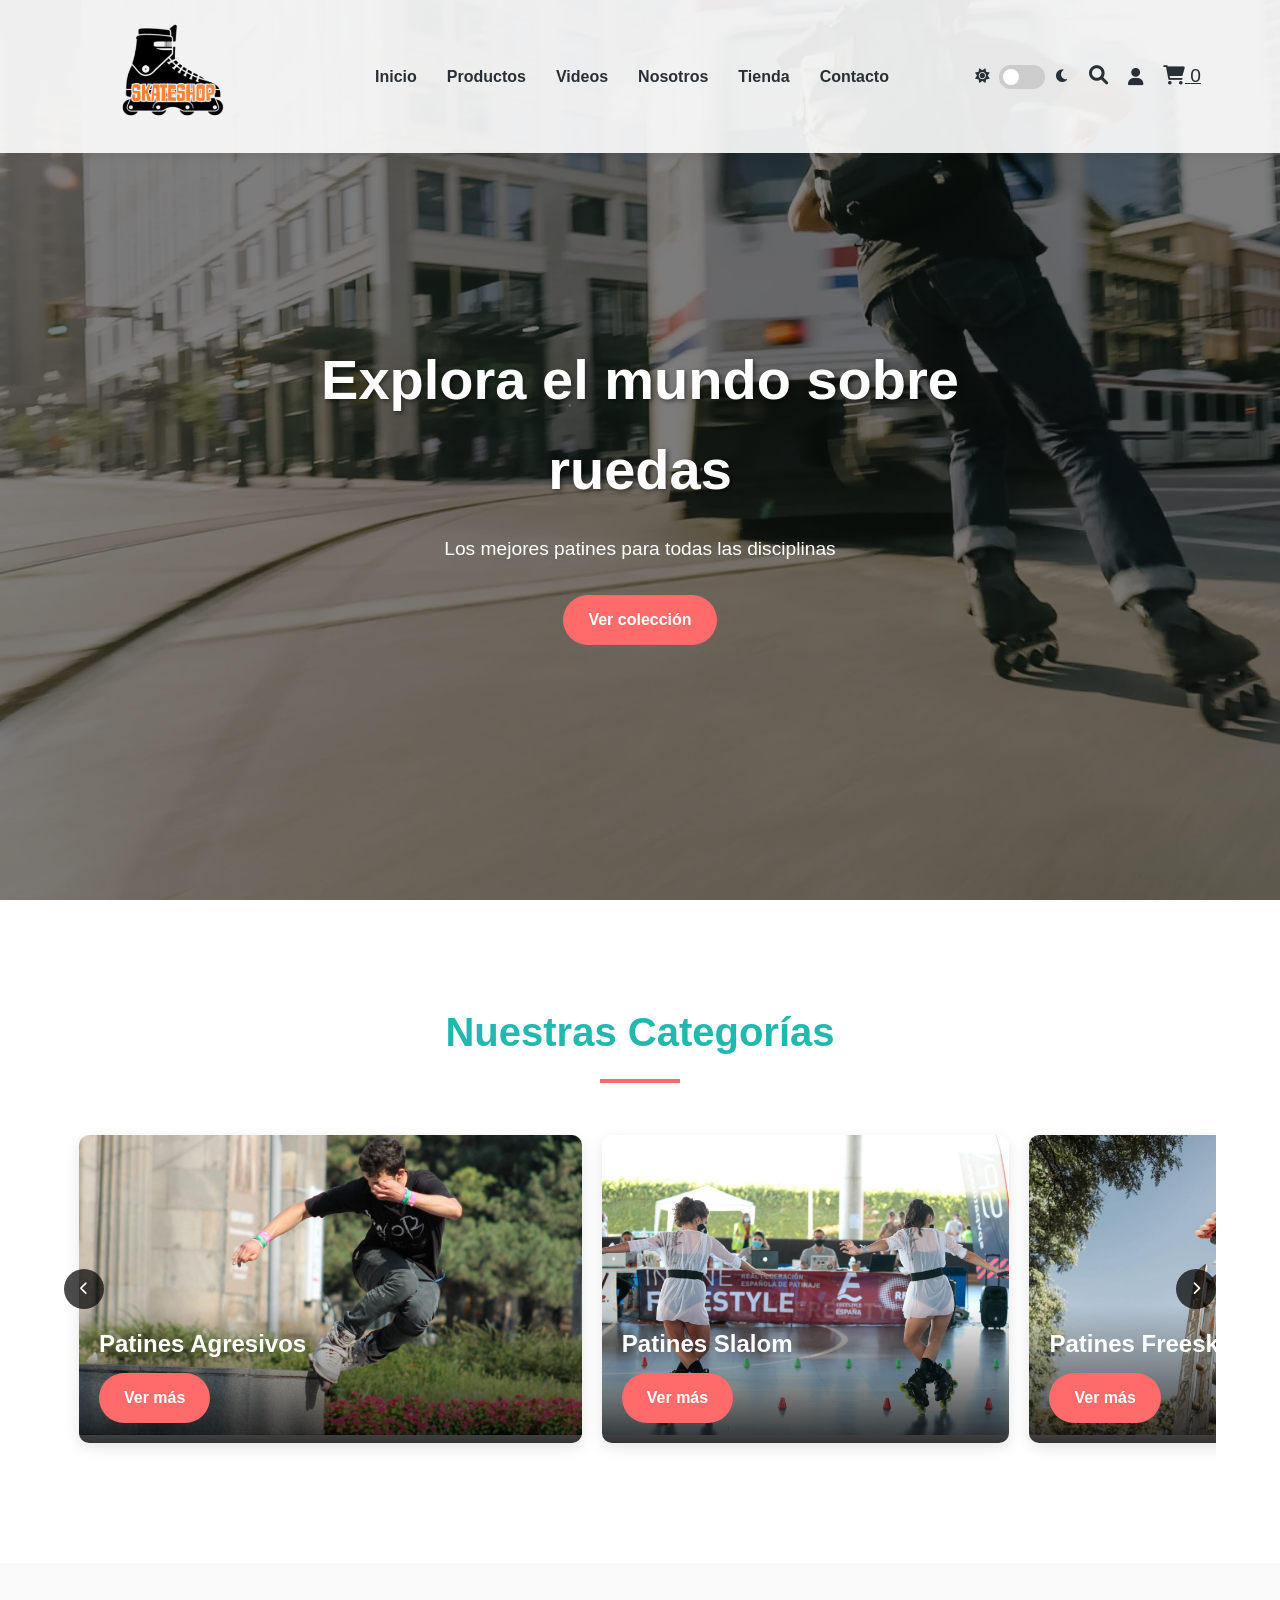
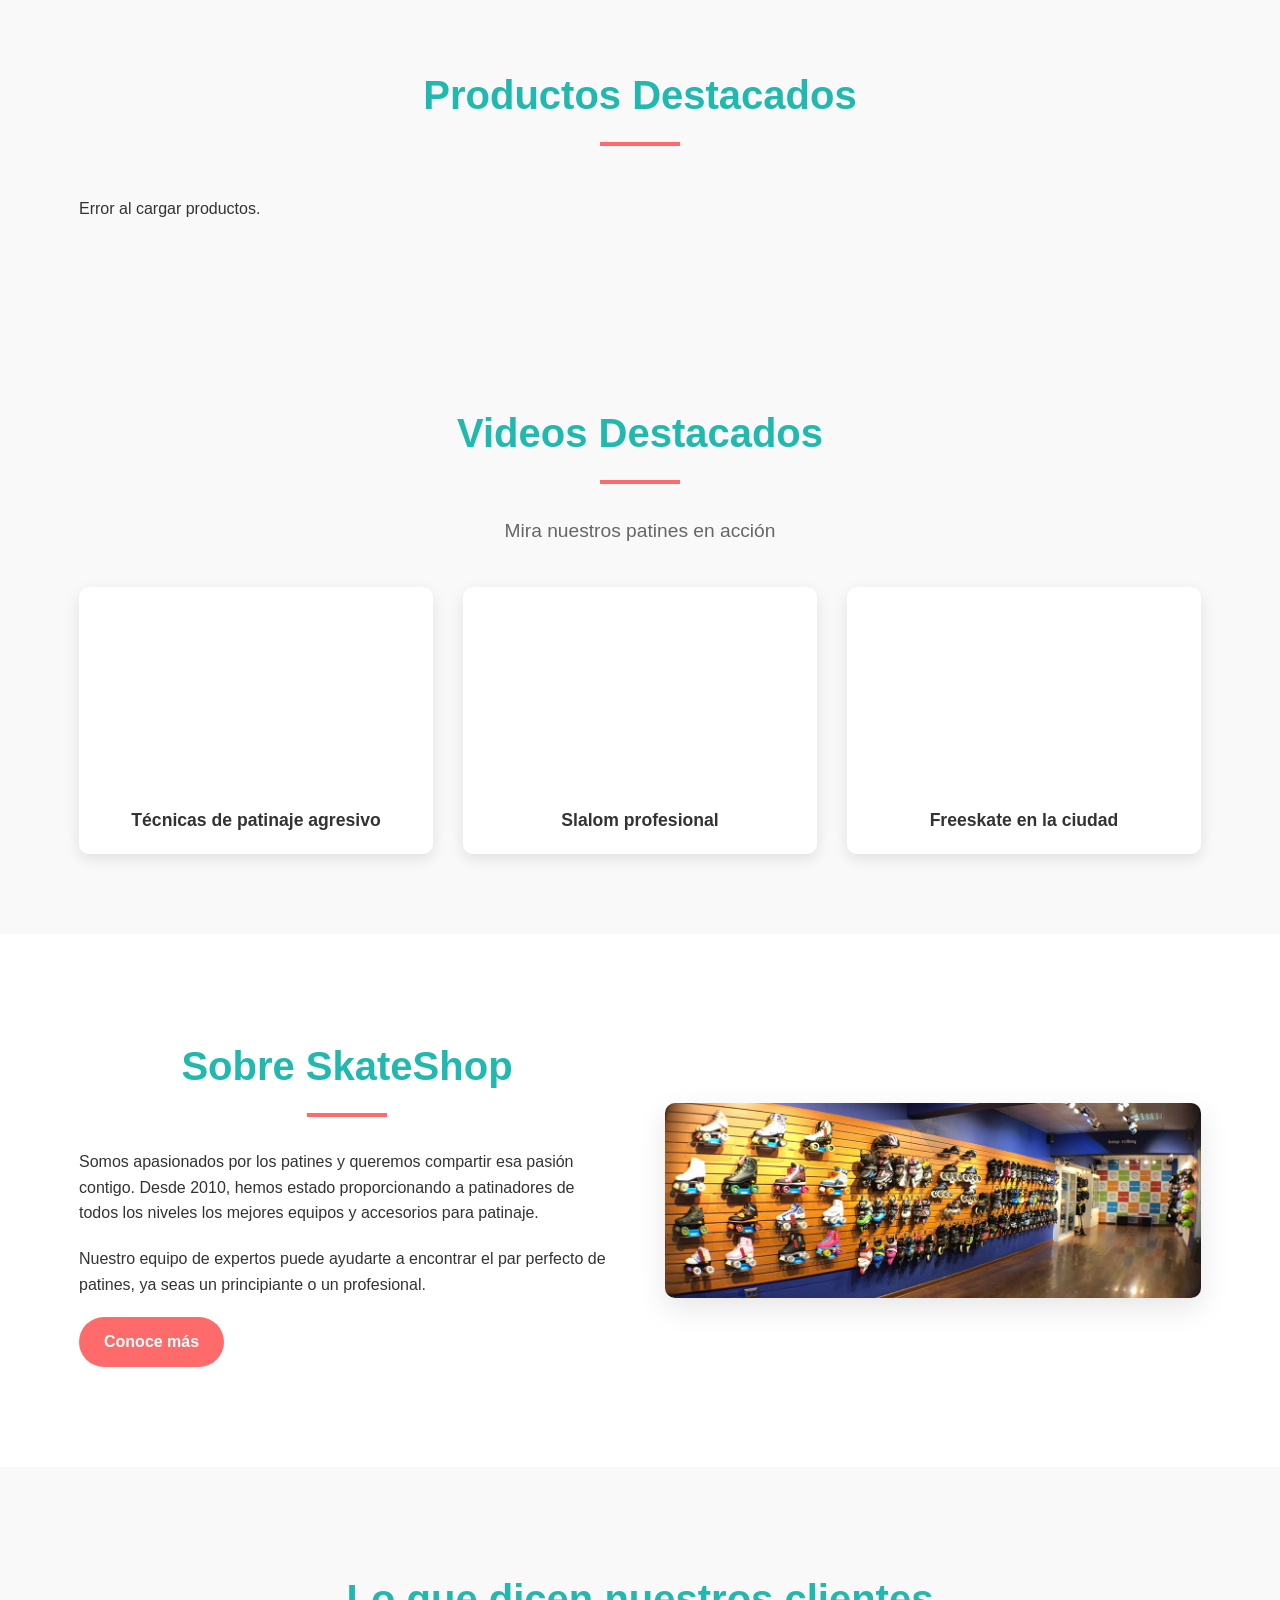
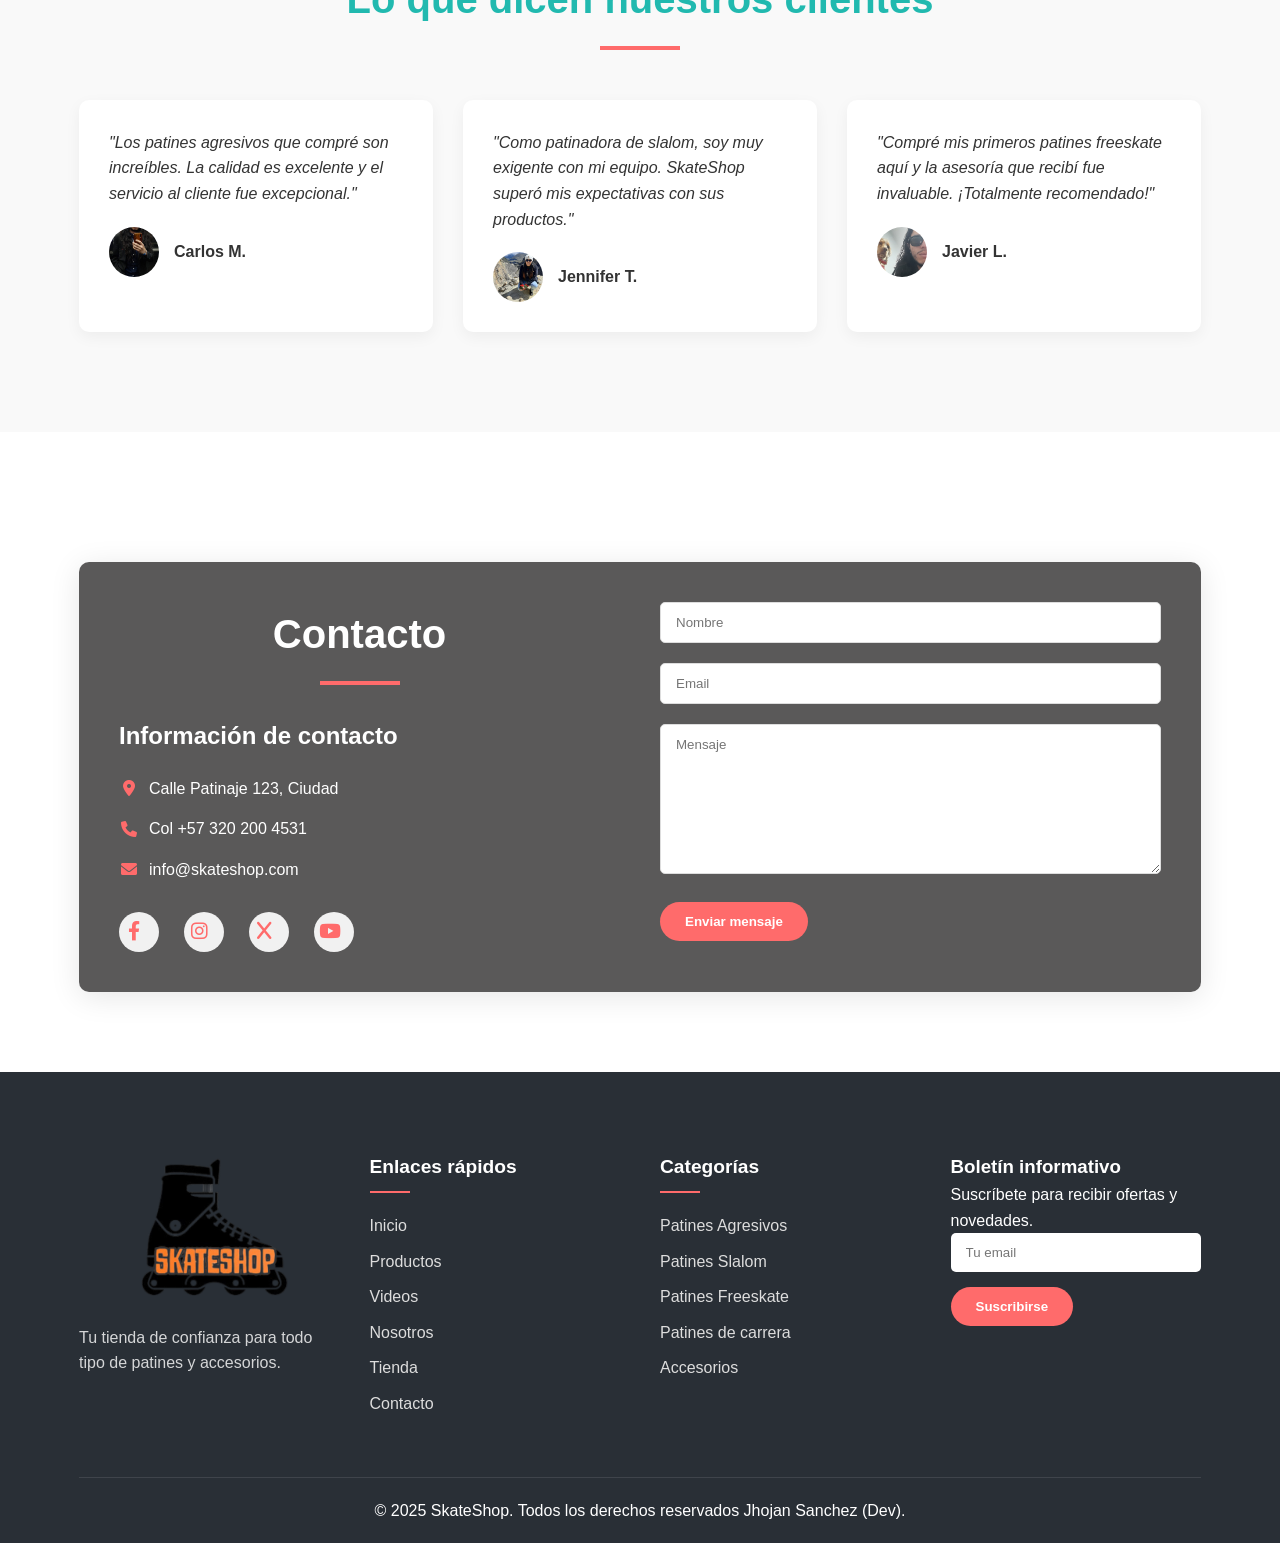
==== commit 9ffa12b1: "feat: Implement a complete shopping cart system including product display, cart management, and a ch" ====
--- a/index.html
+++ b/index.html
@@ -82,115 +82,8 @@
         <div class="container">
             <h2 class="section-title">Productos Destacados</h2>
             <div class="products-grid">
-                <!-- Producto 1  -->
-                <div class="product-item">
-                    <div class="product-carousel">
-                        <img src="img/producto1.jpg" alt="Patín agresivo frontal" class="active">
-                        <img src="img/producto1-2.jpg" alt="Patín agresivo lateral">
-                        <img src="img/producto1-3.jpg" alt="Patín agresivo detalle">
-                        <button class="carousel-prev">&lt;</button>
-                        <button class="carousel-next">&gt;</button>
-                    </div>
-                    <div class="product-info">
-                        <h3>Aeon Richie Eisler 60</h3>
-                        <span class="price">$1'960.000</span>
-                        <div class="producto-tallas">
-                            <label for="size-producto1">Talla:</label>
-                            <select id="size-producto1" class="select-talla">
-                                <option value="38">38</option>
-                                <option value="39">39</option>
-                                <option value="40">40</option>
-                                <option value="41">41</option>
-                                <option value="42">42</option>
-                                <option value="43">43</option>
-                            </select>
-                        </div>
-                        <button class="btn" data-product-id="producto1">Añadir al carrito</button>
-                    </div>
-                </div>
-
-                <!-- Producto 2 -->
-                <div class="product-item">
-                    <div class="product-carousel">
-                        <img src="img/producto2.jpg" alt="Patín slalom frontal" class="active">
-                        <img src="img/producto2-2.jpg" alt="Patín slalom lateral">
-                        <img src="img/producto2-3.jpg" alt="Patín slalom detalle">
-                        <button class="carousel-prev">&lt;</button>
-                        <button class="carousel-next">&gt;</button>
-                    </div>
-                    <div class="product-info">
-                        <h3>Imperial Violet 80</h3>
-                        <span class="price">$849.999</span>
-                        <div class="producto-tallas">
-                            <label for="size-producto2">Talla:</label>
-                            <select id="size-producto2" class="select-talla">
-                                <option value="36">36</option>
-                                <option value="37">37</option>
-                                <option value="38">38</option>
-                                <option value="39">39</option>
-                                <option value="40">40</option>
-                                <option value="41">41</option>
-                            </select>
-                        </div>
-                        <button class="btn" data-product-id="producto2">Añadir al carrito</button>
-                    </div>
-                </div>
-
-                <!-- Producto 3  -->
-                <div class="product-item">
-                    <div class="product-carousel">
-                        <img src="img/producto3.jpg" alt="Patín freeskate frontal" class="active">
-                        <img src="img/producto3-2.jpg" alt="Patín freeskate lateral">
-                        <img src="img/producto3-3.jpg" alt="Patín freeskate detalle">
-                        <button class="carousel-prev">&lt;</button>
-                        <button class="carousel-next">&gt;</button>
-                    </div>
-                    <div class="product-info">
-                        <h3>Next Grapefruit 100</h3>
-                        <span class="price">$1'196.000</span>
-                        <div class="producto-tallas">
-                            <label for="size-producto3">Talla:</label>
-                            <select id="size-producto3" class="select-talla">
-                                <option value="38">38</option>
-                                <option value="39">39</option>
-                                <option value="40">40</option>
-                                <option value="41">41</option>
-                                <option value="42">42</option>
-                                <option value="43">43</option>
-                                <option value="44">44</option>
-                                <option value="45">45</option>
-                            </select>
-                        </div>
-                        <button class="btn" data-product-id="producto3">Añadir al carrito</button>
-                    </div>
-                </div>
-
-                <!-- Producto 4  -->
-                <div class="product-item">
-                    <div class="product-carousel">
-                        <img src="img/producto4.jpg" alt="Patín carrera frontal" class="active">
-                        <img src="img/producto4-2.jpg" alt="Patín carrera lateral">
-                        <img src="img/producto4-3.jpg" alt="Patín carrera detalle">
-                        <button class="carousel-prev">&lt;</button>
-                        <button class="carousel-next">&gt;</button>
-                    </div>
-                    <div class="product-info">
-                        <h3>Dragon Black 110</h3>
-                        <span class="price">$2'600.200</span>
-                        <div class="producto-tallas">
-                            <label for="size-producto4">Talla:</label>
-                            <select id="size-producto4" class="select-talla">
-                                <option value="37">37</option>
-                                <option value="38">38</option>
-                                <option value="39">39</option>
-                                <option value="40">40</option>
-                                <option value="41">41</option>
-                                <option value="42">42</option>
-                            </select>
-                        </div>
-                        <button class="btn" data-product-id="producto4">Añadir al carrito</button>
-                    </div>
-                </div>
+                <!-- Los productos se cargan dinámicamente desde Supabase -->
+                <p>Cargando productos destacados...</p>
             </div>
         </div>
     </section>
@@ -323,15 +216,15 @@
                     </div>
                 </div>
                 <div class="contact-form">
-                    <form>
+                    <form id="contact-form">
                         <div class="form-group">
-                            <input type="text" placeholder="Nombre" required>
+                            <input type="text" id="contact-name" placeholder="Nombre" required>
                         </div>
                         <div class="form-group">
-                            <input type="email" placeholder="Email" required>
+                            <input type="email" id="contact-email" placeholder="Email" required>
                         </div>
                         <div class="form-group">
-                            <textarea placeholder="Mensaje" required></textarea>
+                            <textarea id="contact-message" placeholder="Mensaje" required></textarea>
                         </div>
                         <button type="submit" class="btn">Enviar mensaje</button>
                     </form>
@@ -353,8 +246,11 @@
     </div>
 
     <!-- Scripts -->
-    <script src="js/main.js"></script>
+    <!-- Supabase SDK -->
+    <script src="https://cdn.jsdelivr.net/npm/@supabase/supabase-js@2"></script>
+    <script src="js/supabase-config.js"></script>
     <script src="js/cart-system.js"></script>
+    <script src="js/products.js"></script>
     <script src="js/components/header.js"></script>
     <script src="js/components/footer.js"></script>
     <script src="js/script.js"></script>
